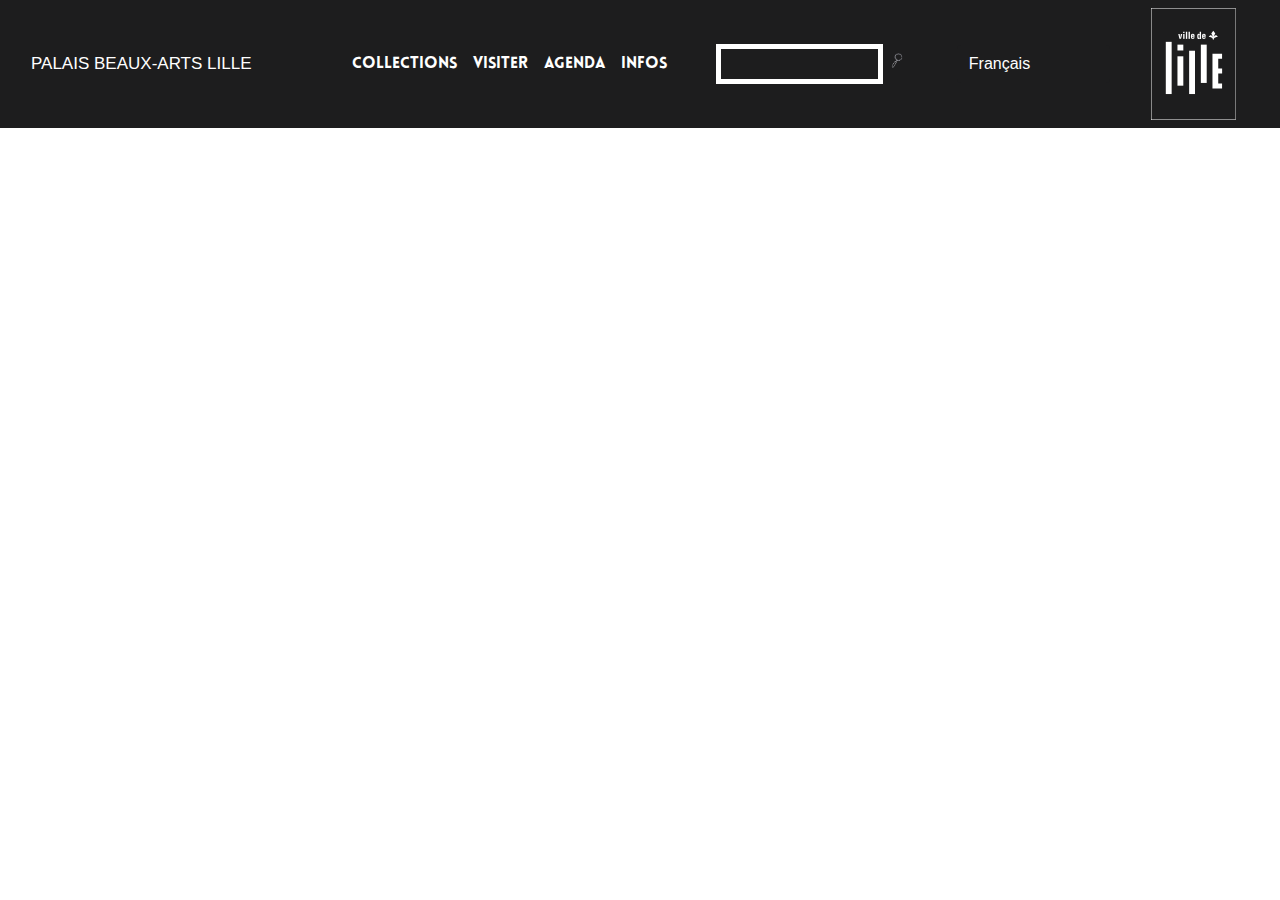
==== index.html @ 7d95baa2 "Visiter.html with img + text + header need footer" ====
<!DOCTYPE html>
<html lang="fr">
<head>
  <title>Palais des Beaux Arts de Lille</title>
  <meta charset="utf-8">
  <meta name="description" content="Palais des beaux arts de lille">
  <meta name="viewport" content="width=device-width, initial-scale=1">
  <link rel="stylesheet" href="bootstrap/css/bootstrap.min.css">
  <link rel="stylesheet" href="css/main.css">
  <link rel="shortcut icon" type="image/x-icon" href="favicon.ico"/>
  <link href="/bootstrap4-glyphicons/css/bootstrap-glyphicons.min.css" rel="stylesheet" type="text/css" />
  <link rel="stylesheet" href="https://use.fontawesome.com/releases/v5.1.0/css/all.css" integrity="sha384-lKuwvrZot6UHsBSfcMvOkWwlCMgc0TaWr+30HWe3a4ltaBwTZhyTEggF5tJv8tbt" crossorigin="anonymous">
</head>
<body>

  <nav class="bgnoir navbar navbar-expand-lg navbar-dark position-fixed w-100" style="z-index:100">
      <a class="navbar-brand h1little col-1 col-xs-1 col-sm-1 col-md-3 d-none d-lg-block mt-3" href="index.html"><p class="tch">PALAIS BEAUX-ARTS LILLE</p></a>
    <div class="leftmobile">
      <a class="navbar-brand h1little pl-0 d-lg-none d-inline" href="index.html">PBA LILLE</a>
    </div>
    <div class="allrightmobile">
        <i class="fas fa-search pointer d-lg-none tch"></i>
        <i class="far fa-question-circle pointer d-lg-none tch ml-2 mr-2"></i>
      <button class="navbar-toggler" type="button" data-toggle="collapse" data-target="#navbarText" aria-controls="navbarText" aria-expanded="false" aria-label="Toggle navigation">
        <span class="navbar-toggler-icon"></span>
      </button>
    </div>
    <div class="collapse navbar-collapse" id="navbarText">
      <ul class="navbar-nav mr-auto">
        <li class="nav-item">
          <a class="nav-link mt-3" href="#"><p class="tch font-weight-bold familyfont">COLLECTIONS</p></a>
        </li>
        <li class="nav-item">
          <a class="nav-link mt-3" href="visiter.html"><p class="tch font-weight-bold familyfont">VISITER</p></a>
        </li>
        <li class="nav-item">
          <a class="nav-link mt-3" href="agenda.html"><p class="tch font-weight-bold familyfont">AGENDA</p></a>
        </li>
        <li class="nav-item">
          <a class="nav-link mt-3" href="#"><p class="tch font-weight-bold familyfont">INFOS</p></a>
        </li>
      </ul>
      <form class="d-none d-lg-block mx-auto form-inline col-lg-3 col-xl-3">
        <input class="form-control col-lg-10 col-xl-10 pl-1 text-white" type="search" aria-label="Search"/>
        <input type="image" style="width:20px" src="img/search.png" alt="image d'une loupe recherche"/>
      </form>
      <select class="d-none d-lg-block form-control mx-auto col-9 col-xs-12 col-sm-12 col-md-1 col-lg-1 col-xl-2 pointer" id="exampleSelect1">
        <option>Français</option>
        <option>English</option>
        <option>Dush</option>
      </select>
      <img src="img/logo-lille.svg" alt="Logo de lille" class="d-none d-lg-block mx-auto col-2 col-xs-2 col-sm-2 col-md-2 col-lg-2 col-xl-2" style="max-width:115px"/>
    </div>
  </nav>

<script src="js/vendor/modernizr-3.6.0.min.js"></script>
<script src="https://code.jquery.com/jquery-3.3.1.min.js" integrity="sha256-FgpCb/KJQlLNfOu91ta32o/NMZxltwRo8QtmkMRdAu8=" crossorigin="anonymous"></script>
<script>window.jQuery || document.write('<script src="js/vendor/jquery-3.3.1.min.js"><\/script>')</script>
<script src="js/plugins.js"></script>
<script src="js/main.js"></script>
<script src="https://code.jquery.com/jquery-3.2.1.slim.min.js" integrity="sha384-KJ3o2DKtIkvYIK3UENzmM7KCkRr/rE9/Qpg6aAZGJwFDMVNA/GpGFF93hXpG5KkN" crossorigin="anonymous"></script>
<script src="https://cdnjs.cloudflare.com/ajax/libs/popper.js/1.12.9/umd/popper.min.js" integrity="sha384-ApNbgh9B+Y1QKtv3Rn7W3mgPxhU9K/ScQsAP7hUibX39j7fakFPskvXusvfa0b4Q" crossorigin="anonymous"></script>
<script src="https://maxcdn.bootstrapcdn.com/bootstrap/4.0.0/js/bootstrap.min.js" integrity="sha384-JZR6Spejh4U02d8jOt6vLEHfe/JQGiRRSQQxSfFWpi1MquVdAyjUar5+76PVCmYl" crossorigin="anonymous"></script>

<!-- Google Analytics: change UA-XXXXX-Y to be your site's ID. -->
<script>
  window.ga = function () { ga.q.push(arguments) }; ga.q = []; ga.l = +new Date;
  ga('create', 'UA-XXXXX-Y', 'auto'); ga('send', 'pageview')
</script>
<script src="https://www.google-analytics.com/analytics.js" async defer></script>

</body>

</html>
---- css/main.css ----
/*! HTML5 Boilerplate v6.1.0 | MIT License | https://html5boilerplate.com/ */

/*
 * What follows is the result of much research on cross-browser styling.
 * Credit left inline and big thanks to Nicolas Gallagher, Jonathan Neal,
 * Kroc Camen, and the H5BP dev community and team.
 */

/* ==========================================================================
   Base styles: opinionated defaults
   ========================================================================== */

html {
    color: #222;
    font-size: 1em;
    line-height: 1.4;
}

/*
 * Remove text-shadow in selection highlight:
 * https://twitter.com/miketaylr/status/12228805301
 *
 * Vendor-prefixed and regular ::selection selectors cannot be combined:
 * https://stackoverflow.com/a/16982510/7133471
 *
 * Customize the background color to match your design.
 */

::-moz-selection {
    background: #b3d4fc;
    text-shadow: none;
}

::selection {
    background: #b3d4fc;
    text-shadow: none;
}

/*
 * A better looking default horizontal rule
 */

hr {
    display: block;
    height: 1px;
    border: 0;
    border-top: 1px solid #ccc;
    margin: 1em 0;
    padding: 0;
}

/*
 * Remove the gap between audio, canvas, iframes,
 * images, videos and the bottom of their containers:
 * https://github.com/h5bp/html5-boilerplate/issues/440
 */

audio,
canvas,
iframe,
img,
svg,
video {
    vertical-align: middle;
}

/*
 * Remove default fieldset styles.
 */

fieldset {
    border: 0;
    margin: 0;
    padding: 0;
}

/*
 * Allow only vertical resizing of textareas.
 */

textarea {
    resize: vertical;
}

/* ==========================================================================
   Browser Upgrade Prompt
   ========================================================================== */

.browserupgrade {
    margin: 0.2em 0;
    background: #ccc;
    color: #000;
    padding: 0.2em 0;
}

/* ==========================================================================
   Author's custom styles
   ========================================================================== */

.pointer {
  cursor: pointer;
}

.h1little {
  font-size: 17px;
}

.bgnoir {
  background: #1d1d1e;
}

.bggris {
  background: #e9e9e9;
}

.bgwhite2 {
  background: white;
}

.tch {
  color: white;
}
.tch2:hover,
.tch:hover {
  transition: color 0.3s;
  color: #da4047;
}


.bgh:hover {
  background-color: #da4047;
}


input[type="search"] {
  background: inherit;
  border: 5px solid white;
  border-radius: 0px;
  height: 40px;
}

input[type="search"]:hover,
input[type="search"]:focus {
  background-color: inherit;
  border: 5px solid #da4047;
}

#exampleSelect1 {
  -webkit-appearance: none;
   -moz-appearance: none;
   appearance: none;
  background-color: #1d1d1e;
  border: none;
  color:white;
}

#exampleSelect1:hover {
  color: #da4047;
}

@font-face {
  font-family: "Lovelo";
  src: url(../fontfamily/Lovelo.otf);
}

.familyfont {
  font-family: "Lovelo";
}

@font-face {
  font-family: "pba";
  src: url(../fontfamily/pba.ttf);
}

.familypba {
  font-family: "pba" !important;
}

div[class="col-12 col-xs-12 col-sm-12 col-md-12 col-lg-3 col-xl-3 pt-5 pb-5 mx-auto pointer tch2"] {
  height: 400px;
}

p[class="tch2 bg-light text-center pt-4 pb-4"] {
  display: block;
  margin: auto;
  margin-top: 70%;
  width: 60%;
}
p[class="bg-light mx-auto col-8 pl-4 pt-4 pb-4"] {
  margin-top: 150px;
}

div[class="pt-5 pb-5 pointer tch2"] {
  width:20%;
  height: 516px;
}


/* ==========================================================================
   Helper classes
   ========================================================================== */

/*
 * Hide visually and from screen readers
 */

.hidden {
    display: none !important;
}

/*
 * Hide only visually, but have it available for screen readers:
 * https://snook.ca/archives/html_and_css/hiding-content-for-accessibility
 *
 * 1. For long content, line feeds are not interpreted as spaces and small width
 *    causes content to wrap 1 word per line:
 *    https://medium.com/@jessebeach/beware-smushed-off-screen-accessible-text-5952a4c2cbfe
 */

.visuallyhidden {
    border: 0;
    clip: rect(0 0 0 0);
    height: 1px;
    margin: -1px;
    overflow: hidden;
    padding: 0;
    position: absolute;
    width: 1px;
    white-space: nowrap; /* 1 */
}

/*
 * Extends the .visuallyhidden class to allow the element
 * to be focusable when navigated to via the keyboard:
 * https://www.drupal.org/node/897638
 */

.visuallyhidden.focusable:active,
.visuallyhidden.focusable:focus {
    clip: auto;
    height: auto;
    margin: 0;
    overflow: visible;
    position: static;
    width: auto;
    white-space: inherit;
}

/*
 * Hide visually and from screen readers, but maintain layout
 */

.invisible {
    visibility: hidden;
}

/*
 * Clearfix: contain floats
 *
 * For modern browsers
 * 1. The space content is one way to avoid an Opera bug when the
 *    `contenteditable` attribute is included anywhere else in the document.
 *    Otherwise it causes space to appear at the top and bottom of elements
 *    that receive the `clearfix` class.
 * 2. The use of `table` rather than `block` is only necessary if using
 *    `:before` to contain the top-margins of child elements.
 */

.clearfix:before,
.clearfix:after {
    content: " "; /* 1 */
    display: table; /* 2 */
}

.clearfix:after {
    clear: both;
}

/* ==========================================================================
   EXAMPLE Media Queries for Responsive Design.
   These examples override the primary ('mobile first') styles.
   Modify as content requires.
   ========================================================================== */

@media only screen and (min-width: 35em) {
    /* Style adjustments for viewports that meet the condition */
}

@media print,
       (-webkit-min-device-pixel-ratio: 1.25),
       (min-resolution: 1.25dppx),
       (min-resolution: 120dpi) {
    /* Style adjustments for high resolution devices */
}

/* ==========================================================================
   Print styles.
   Inlined to avoid the additional HTTP request:
   https://www.phpied.com/delay-loading-your-print-css/
   ========================================================================== */

@media print {
    *,
    *:before,
    *:after {
        background: transparent !important;
        color: #000 !important; /* Black prints faster */
        -webkit-box-shadow: none !important;
        box-shadow: none !important;
        text-shadow: none !important;
    }

    a,
    a:visited {
        text-decoration: underline;
    }

    a[href]:after {
        content: " (" attr(href) ")";
    }

    abbr[title]:after {
        content: " (" attr(title) ")";
    }

    /*
     * Don't show links that are fragment identifiers,
     * or use the `javascript:` pseudo protocol
     */

    a[href^="#"]:after,
    a[href^="javascript:"]:after {
        content: "";
    }

    pre {
        white-space: pre-wrap !important;
    }
    pre,
    blockquote {
        border: 1px solid #999;
        page-break-inside: avoid;
    }

    /*
     * Printing Tables:
     * http://css-discuss.incutio.com/wiki/Printing_Tables
     */

    thead {
        display: table-header-group;
    }

    tr,
    img {
        page-break-inside: avoid;
    }

    p,
    h2,
    h3 {
        orphans: 3;
        widows: 3;
    }

    h2,
    h3 {
        page-break-after: avoid;
    }
}
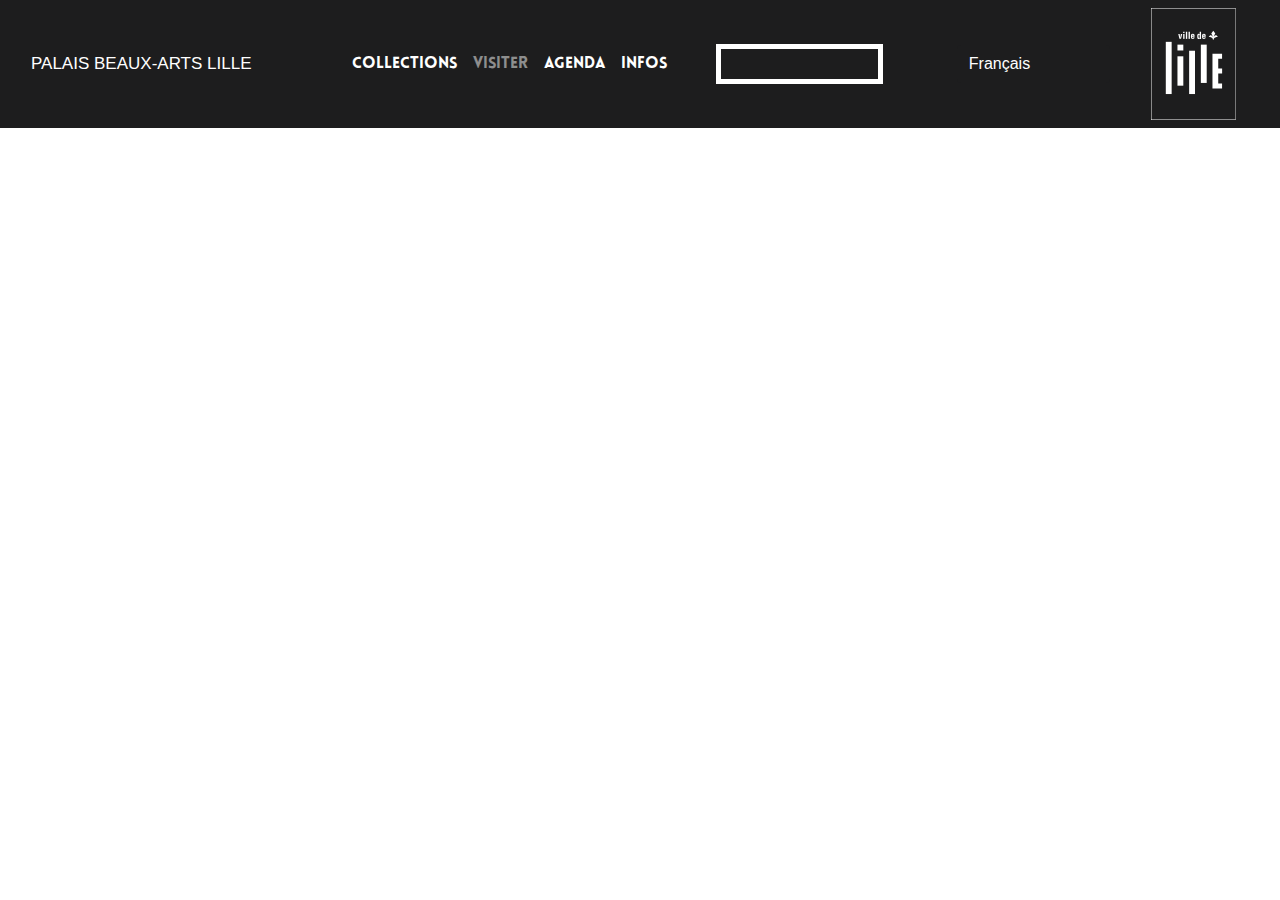
==== commit 8212249d: "Add Readme + Change text color nav on page" ====
--- a/index.html
+++ b/index.html
@@ -26,30 +26,43 @@
       </button>
     </div>
     <div class="collapse navbar-collapse" id="navbarText">
-      <ul class="navbar-nav mr-auto">
+      <ul class="navbar-nav mr-auto mt-3">
         <li class="nav-item">
-          <a class="nav-link mt-3" href="#"><p class="tch font-weight-bold familyfont">COLLECTIONS</p></a>
+          <a class="nav-link d-none d-lg-block" href="#"><p class="tch font-weight-bold familyfont">COLLECTIONS</p></a>
+          <a class="nav-link d-lg-none pb-4" href="#"><i class="fas fa-th tch familyfont"> Collections</i></a>
+          <div class="borderbottom d-lg-none"></div>
         </li>
         <li class="nav-item">
-          <a class="nav-link mt-3" href="visiter.html"><p class="tch font-weight-bold familyfont">VISITER</p></a>
+          <a class="nav-link d-none d-lg-block" href="visiter.html"><p class="font-weight-bold familyfont">VISITER</p></a>
+          <a class="nav-link d-lg-none pt-4 pb-4" href="visiter.html"><i class="fas fa-random tch familyfont"> Visiter</i></a>
+          <div class="borderbottom d-lg-none"></div>
         </li>
         <li class="nav-item">
-          <a class="nav-link mt-3" href="agenda.html"><p class="tch font-weight-bold familyfont">AGENDA</p></a>
+          <a class="nav-link d-none d-lg-block" href="agenda.html"><p class="tch font-weight-bold familyfont">AGENDA</p></a>
+          <a class="nav-link d-lg-none pt-4 pb-4" href="agenda.html"><i class="fas fa-calendar-alt tch familyfont"> Agenda</i></a>
+          <div class="borderbottom d-lg-none"></div>
         </li>
         <li class="nav-item">
-          <a class="nav-link mt-3" href="#"><p class="tch font-weight-bold familyfont">INFOS</p></a>
+          <a class="nav-link d-none d-lg-block" href="#"><p class="tch font-weight-bold familyfont">INFOS</p></a>
+          <a class="nav-link d-lg-none pt-4 pb-4" href="#"><i class="fas fa-info-circle tch familyfont"> Infos</i></a>
+          <div class="borderbottom d-lg-none"></div>
         </li>
+        <li class="nav-item">
+          <a class="nav-link d-lg-none pt-4 pb-4" href="#"><i class="fas fa-envelope tch familyfont"> Contactez nous</i></a>
+          <div class="borderbottom d-lg-none"></div>
+        </li>
+        <input type="button" value="PBA" class="mt-2 tch pointer tchborder d-lg-none"/>
       </ul>
       <form class="d-none d-lg-block mx-auto form-inline col-lg-3 col-xl-3">
         <input class="form-control col-lg-10 col-xl-10 pl-1 text-white" type="search" aria-label="Search"/>
-        <input type="image" style="width:20px" src="img/search.png" alt="image d'une loupe recherche"/>
+        <span class="searchfor fas fa-search tch"></span>
       </form>
       <select class="d-none d-lg-block form-control mx-auto col-9 col-xs-12 col-sm-12 col-md-1 col-lg-1 col-xl-2 pointer" id="exampleSelect1">
         <option>Français</option>
         <option>English</option>
         <option>Dush</option>
       </select>
-      <img src="img/logo-lille.svg" alt="Logo de lille" class="d-none d-lg-block mx-auto col-2 col-xs-2 col-sm-2 col-md-2 col-lg-2 col-xl-2" style="max-width:115px"/>
+      <img src="img/logo-lille.svg" alt="Logo de lille" class="d-none d-lg-block mx-auto col-2 col-xs-2 col-sm-2 col-md-2 col-lg-2 col-xl-2"/>
     </div>
   </nav>
 
--- a/css/main.css
+++ b/css/main.css
@@ -97,10 +97,37 @@
    Author's custom styles
    ========================================================================== */
 
+  /* ############################"" PART OF VISITE.HTML ############################"" */
+  /* ############################"" PART OF VISITE.HTML ############################"" */
+  /* ############################"" PART OF VISITE.HTML ############################"" */
+  /* ############################"" PART OF VISITE.HTML ############################"" */
+  /* ############################"" PART OF VISITE.HTML ############################"" */
+  /* ############################"" PART OF VISITE.HTML ############################"" */
+  /* ############################"" PART OF VISITE.HTML ############################"" */
+
 .pointer {
   cursor: pointer;
 }
 
+.borderbottom {
+  border-bottom: 1px solid white;
+  width: 80%;
+  margin-left: 10%;
+}
+
+input[value="PBA"],
+a[class="nav-link d-lg-none pb-4"],
+a[class="nav-link d-lg-none pt-4 pb-4"] {
+  margin-left: 10%;
+}
+
+input[value="PBA"] {
+  width: 80%;
+  max-width: 250px;
+  border: 5px solid white;
+  background-color: inherit;
+}
+
 .h1little {
   font-size: 17px;
 }
@@ -117,13 +144,29 @@
   background: white;
 }
 
+.tcrose {
+  color: #da4047;
+}
+
 .tch {
   color: white;
 }
+
 .tch2:hover,
 .tch:hover {
   transition: color 0.3s;
   color: #da4047;
+}
+
+.tchborder:hover {
+  transition: border 0.3s;
+  border-color: #da4047;
+}
+
+.searchfor {
+  margin-left: -30px;
+  z-index: 1000;
+  position: relative;
 }
 
 
@@ -194,6 +237,102 @@
   width:20%;
   height: 516px;
 }
+
+input[type="image"] {
+  width: 20px;
+}
+
+img[src="img/logo-lille.svg"] {
+  max-width:115px;
+}
+
+#individuel {
+  background:url(../img/1photo.jpg);
+  background-size: 100%;
+}
+
+#groupe {
+  background:url(../img/2photo.jpg);
+  background-size: 100%;
+}
+
+#famille {
+  background:url(../img/3photo.jpg);
+  background-size: 100%;
+}
+
+#etudiant {
+  background:url(../img/4photo.jpg);
+  background-size: 100%;
+}
+
+#enseignant {
+  background:url(../img/5photo.jpg);
+  background-size: 100%;
+}
+
+#bg {
+  background:url(../img/beauxgosse.jpg);
+  background-size: 100%;
+}
+
+#lgb {
+  background:url(../img/legrandbleu.jpg);
+  background-size: 100%;
+}
+
+#love {
+  background:url(../img/love.jpg);
+  background-size: 100%;
+}
+
+#table {
+  background:url(../img/table.jpg);
+  background-size: 100%;
+}
+
+#ange {
+  background:url(../img/angedemon.jpg);
+  background-size: 100%;
+} 
+
+#hbete {
+  background:url(../img/histoirebete.jpg);
+  background-size: 100%;
+}
+
+#blonde {
+  background:url(../img/blonde.jpg);
+  background-size: 100%;
+}
+
+#art {
+  background:url(../img/architecture.jpg);
+  background-size: 100%;
+}
+
+#oeuvres4 {
+  background:url(../img/oeuvres.jpg);
+  background-size: 100%;
+}
+
+#oeuvres8 {
+  background:url(../img/8oeuvres.jpg);
+  background-size: 100%;
+}
+
+#oeuvres12 {
+  background:url(../img/12oeuvres.jpg);
+  background-size: 100%;
+}
+
+  /* ############################"" END PART OF VISITE.HTML ############################"" */
+  /* ############################"" END PART OF VISITE.HTML ############################"" */
+  /* ############################"" END PART OF VISITE.HTML ############################"" */
+  /* ############################"" END PART OF VISITE.HTML ############################"" */
+  /* ############################"" END PART OF VISITE.HTML ############################"" */
+  /* ############################"" END PART OF VISITE.HTML ############################"" */
+  /* ############################"" END PART OF VISITE.HTML ############################"" */
 
 
 /* ==========================================================================
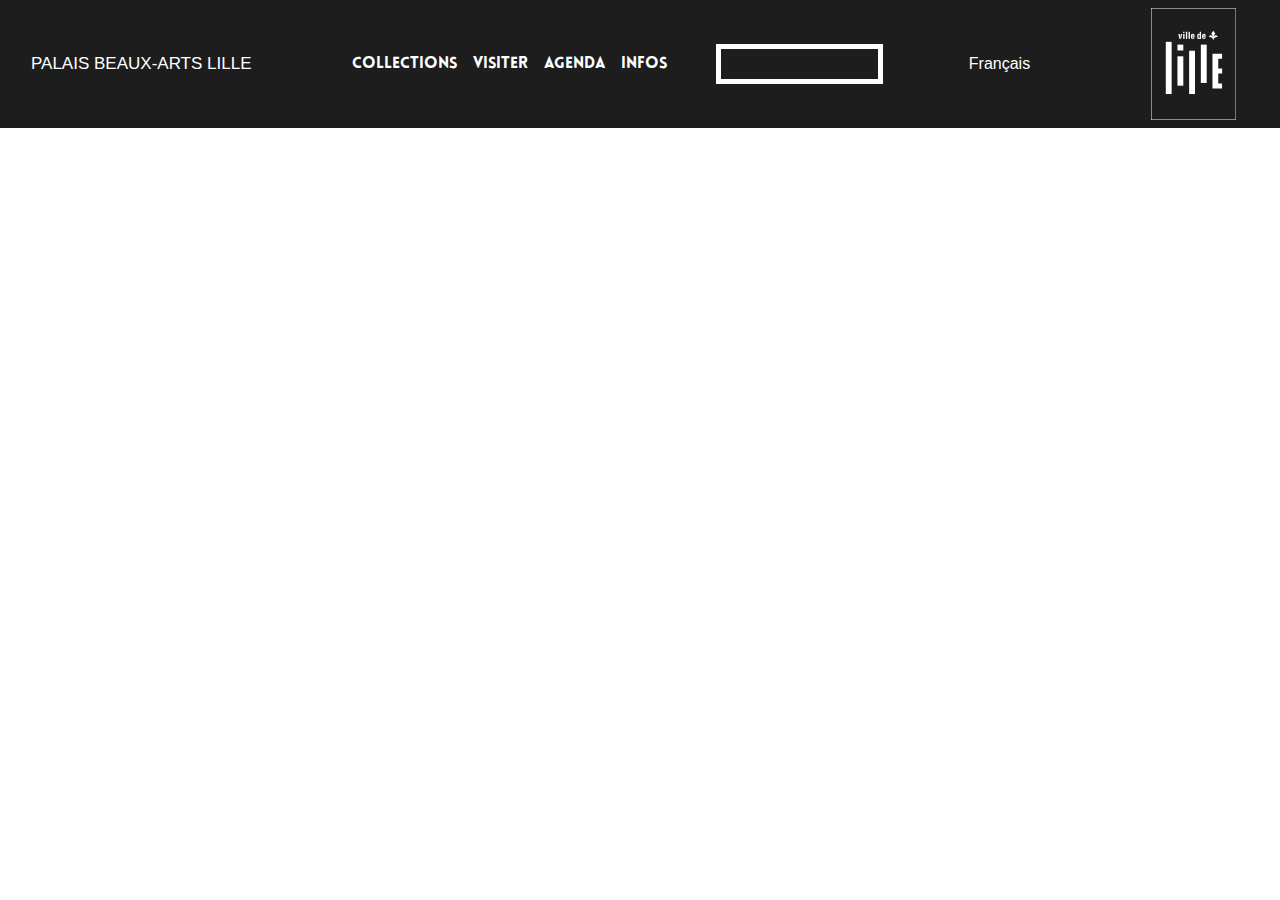
==== commit 9fd651b7: "Merge pull request #5 from jessyfouace/master" ====
--- a/index.html
+++ b/index.html
@@ -33,8 +33,8 @@
           <div class="borderbottom d-lg-none"></div>
         </li>
         <li class="nav-item">
-          <a class="nav-link d-none d-lg-block" href="visiter.html"><p class="font-weight-bold familyfont">VISITER</p></a>
-          <a class="nav-link d-lg-none pt-4 pb-4" href="visiter.html"><i class="fas fa-random tch familyfont"> Visiter</i></a>
+          <a class="nav-link d-none d-lg-block" href="visiter.html"><p class="font-weight-bold familyfont tch">VISITER</p></a>
+          <a class="nav-link d-lg-none pt-4 pb-4" href="visiter.html"><i class="fas fa-random tch familyfont tch"> Visiter</i></a>
           <div class="borderbottom d-lg-none"></div>
         </li>
         <li class="nav-item">
--- a/css/main.css
+++ b/css/main.css
@@ -249,26 +249,31 @@
 #individuel {
   background:url(../img/1photo.jpg);
   background-size: 100%;
+  background-repeat: no-repeat;
 }
 
 #groupe {
   background:url(../img/2photo.jpg);
   background-size: 100%;
+  background-repeat: no-repeat;
 }
 
 #famille {
   background:url(../img/3photo.jpg);
   background-size: 100%;
+  background-repeat: no-repeat;
 }
 
 #etudiant {
   background:url(../img/4photo.jpg);
   background-size: 100%;
+  background-repeat: no-repeat;
 }
 
 #enseignant {
   background:url(../img/5photo.jpg);
   background-size: 100%;
+  background-repeat: no-repeat;
 }
 
 #bg {
@@ -296,9 +301,14 @@
   background-size: 100%;
 } 
 
-#hbete {
+#histb {
   background:url(../img/histoirebete.jpg);
   background-size: 100%;
+}
+
+#histb {
+    background: url(../img/histoirebete.jpg);
+    background-size: 100%;
 }
 
 #blonde {
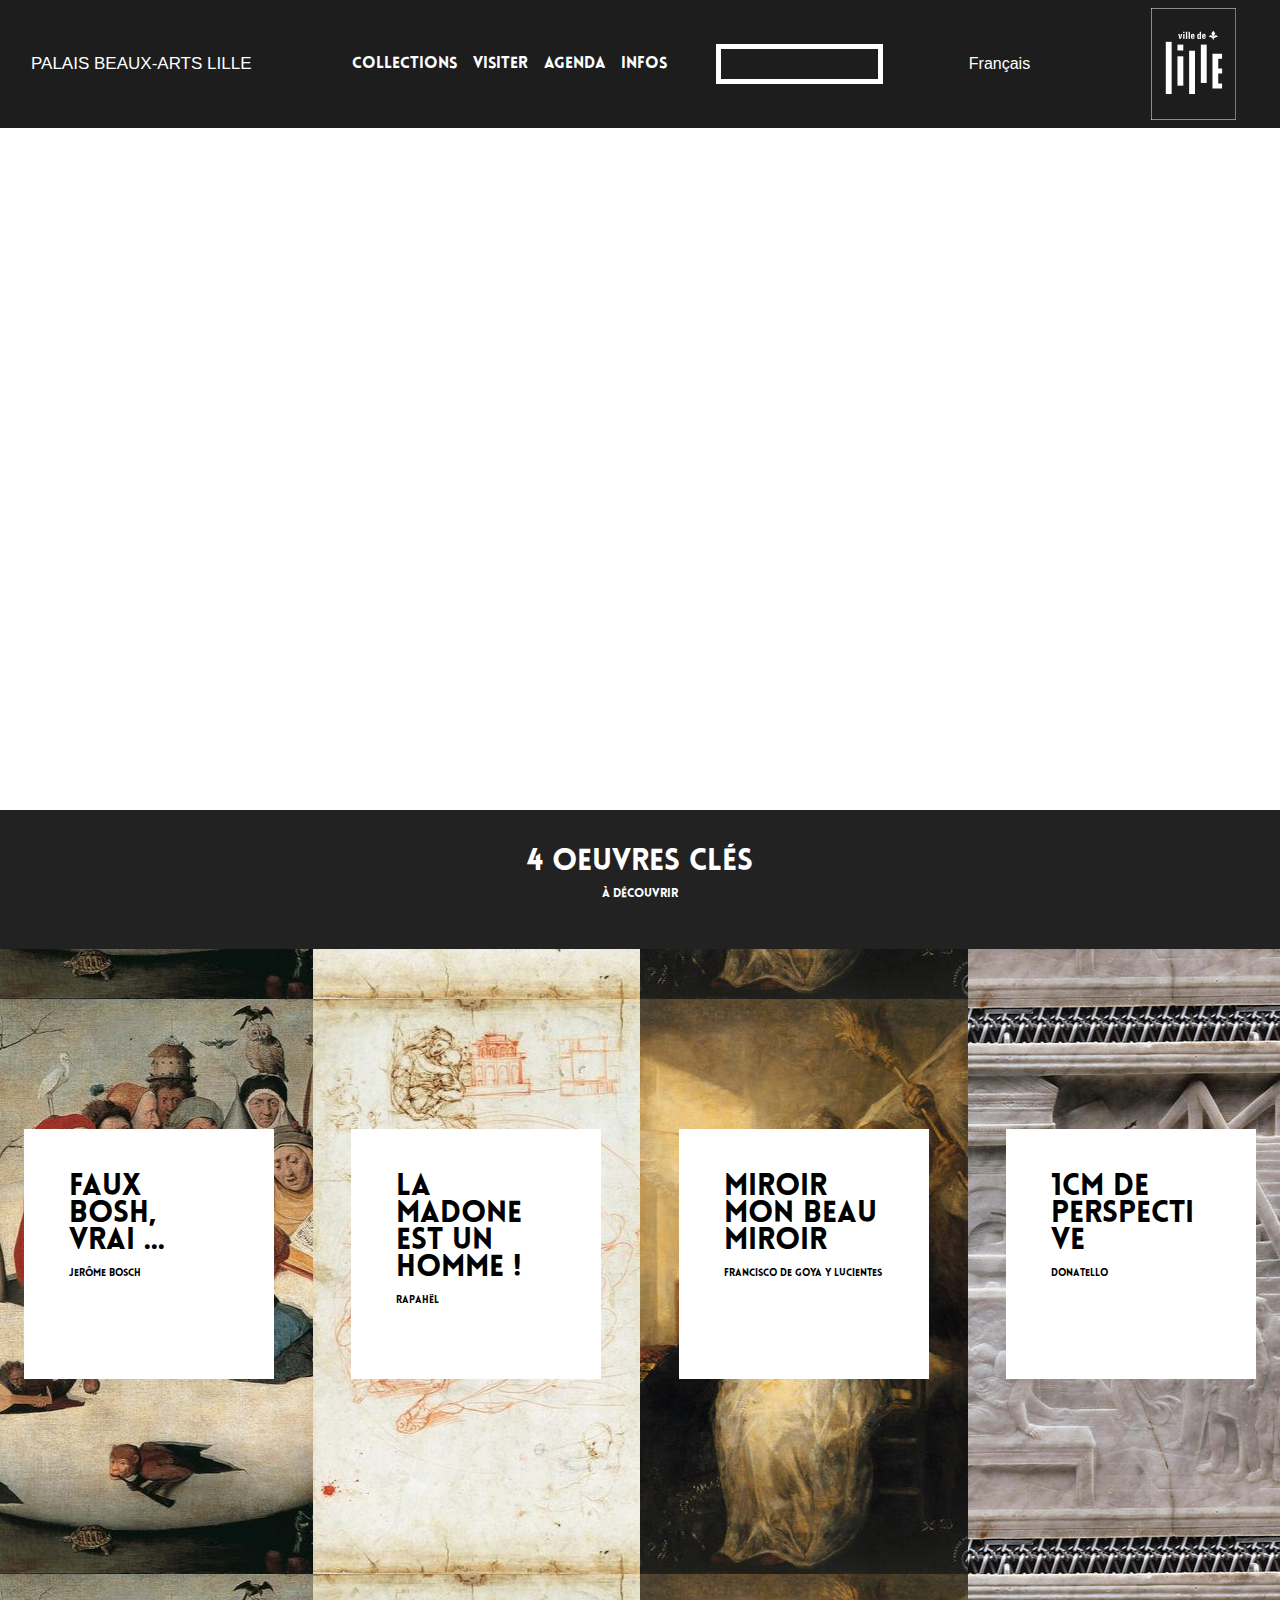
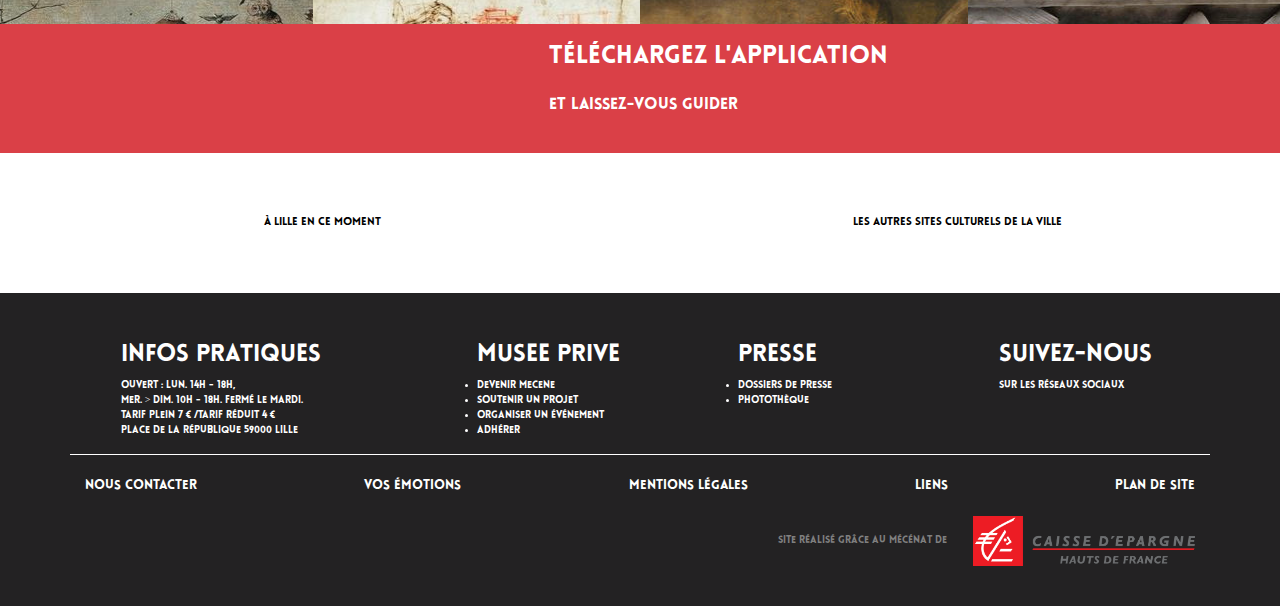
==== commit 89744c63: "adding content" ====
--- a/index.html
+++ b/index.html
@@ -10,6 +10,9 @@
   <link rel="shortcut icon" type="image/x-icon" href="favicon.ico"/>
   <link href="/bootstrap4-glyphicons/css/bootstrap-glyphicons.min.css" rel="stylesheet" type="text/css" />
   <link rel="stylesheet" href="https://use.fontawesome.com/releases/v5.1.0/css/all.css" integrity="sha384-lKuwvrZot6UHsBSfcMvOkWwlCMgc0TaWr+30HWe3a4ltaBwTZhyTEggF5tJv8tbt" crossorigin="anonymous">
+
+  <style type="text/css">body { overflow-x: hidden; }</style>
+
 </head>
 <body>
 
@@ -51,8 +54,8 @@
           <a class="nav-link d-lg-none pt-4 pb-4" href="#"><i class="fas fa-envelope tch familyfont"> Contactez nous</i></a>
           <div class="borderbottom d-lg-none"></div>
         </li>
-        <input type="button" value="PBA" class="mt-2 tch pointer tchborder d-lg-none"/>
       </ul>
+      <input type="button" value="PBA" class="mt-2 tch pointer tchborder d-lg-none"/>
       <form class="d-none d-lg-block mx-auto form-inline col-lg-3 col-xl-3">
         <input class="form-control col-lg-10 col-xl-10 pl-1 text-white" type="search" aria-label="Search"/>
         <span class="searchfor fas fa-search tch"></span>
@@ -66,6 +69,604 @@
     </div>
   </nav>
 
+
+
+
+<div class="presentation d-none d-xl-block">
+  
+      <iframe src="https://www.youtube.com/embed/jCdGH5ab1bc" id="player" frameborder="0" allow="autoplay; encrypted-media" allowfullscreen></iframe>
+
+      <div class="fixed-pres-top row ">
+
+                    <div class="offset-1 col-4">
+                        
+                          <div class="row bgwhite-pres">
+                                <!-- barre de présentation -->
+                          </div>  <!-- class="row" --> 
+                          <div class="row">
+
+                                <div class="square-17px bgwhite-pres ml-auto">
+                                  
+                                </div>
+                            
+                          </div>  <!-- classe="row"  -->
+
+                    </div> <!-- class="col-4" -->
+
+
+                    <div class="offset-2 col-4">
+                      
+                          
+                          <div class="row bgwhite-pres">
+                                <!-- barre de présentation -->
+                          </div>  <!-- class="row" --> 
+                          <div class="row">
+
+                                <div class="square-17px bgwhite-pres ml-auto">
+                                  
+                                </div>
+                            
+                          </div>  <!-- classe="row"  -->
+
+                    </div> <!-- class="offset-1 col-4" -->
+
+      </div> <!-- class="fixed-pres-top" -->
+
+      <div class="fixed-pres-title row ">
+        
+
+            <div class="col-4 mx-auto txt-center familyfont white-txt-color">
+              
+                  <i class="fas fa-ellipsis-v fa-2x"></i><br>
+                  <a href="" class="size-title-pres">COLLECTIONS</a><br>
+                  <p>DÉCOUVREZ LES OVEUVRES</p>
+
+            </div>
+
+            <div class="col-4 mx-auto txt-center familyfont white-txt-color">
+              
+                  <i class="far fa-eye fa-2x"></i><br>
+                  <a href="" class="size-title-pres">VISITER</a><br>
+                  <p>INFO / PARCOURS / APPLICATIONS</p>
+
+            </div> <!-- class="col-10 mx-auto" -->
+
+      </div> <!-- class="fixed-pres-title" -->
+
+
+      <div class="fixed-pres-bot row">
+
+                    <div class="offset-1 col-4">
+                        
+                          
+                          <div class="row">
+
+                                <div class="square-17px bgwhite-pres mr-auto">
+                                  
+                                </div>
+                            
+                          </div>  <!-- classe="row"  -->
+                          <div class="row bgwhite-pres">
+                                <!-- barre de présentation -->
+                          </div>  <!-- class="row" --> 
+
+                    </div> <!-- class="col-4" -->
+
+
+                    <div class="offset-2 col-4">
+                      
+                          
+                          
+                          <div class="row">
+
+                                <div class="square-17px bgwhite-pres mr-auto">
+                                  
+                                </div>
+                            
+                          </div>  <!-- classe="row"  -->
+                          <div class="row bgwhite-pres">
+                                <!-- barre de présentation -->
+                          </div>  <!-- class="row" --> 
+
+                    </div> <!-- class="offset-1 col-4" -->
+
+      </div> <!-- class="fixed-pres-top" -->
+
+
+</div><!-- presentation -->
+
+<!-- ========================SLIDER======================== -->
+
+
+
+<!-- ========================SLIDER======================== -->
+
+<div class="row bckgrnd-foot txt-center subtitle-pad">
+  
+      <p class="d-block w-100 familyfont">
+          <span class="subtitle-size">4 OEUVRES CLÉS</span><br>
+          à découvrir<br>
+          <i class="fas fa-arrow-down arrow-pos"></i>
+      </p>
+
+</div> <!-- class="row bckgrnd-foot" -->
+
+<div class="row">
+  
+      <div class="col-12 col-xl-3 oeuvre-1 pad-oeuvre cart-title familyfont">
+        
+          <a href="" class="cart-title">
+              <div class="cart mx-auto">
+              
+                  <p>
+                      FAUX BOSH, VRAI ...<br>
+                      <span class="artist">Jerôme Bosch</span>
+                  </p>
+
+            </div> <!-- class="encart" -->
+          </a>
+
+      </div> <!-- class="col-12 col-xl-3" -->
+
+      <div class="col-12 col-xl-3 oeuvre-2 pad-oeuvre cart-title familyfont">
+        
+        <a href="" class="cart-title">
+              <div class="cart mx-auto">
+              
+                  <p>
+                      LA MADONE EST UN HOMME !<br>
+                      <span class="artist">Rapahël</span>
+                  </p>
+
+            </div> <!-- class="encart" -->
+        </a>
+
+      </div> <!-- class="col-12 col-xl-3" -->
+
+      <div class="col-12 col-xl-3 oeuvre-3 pad-oeuvre cart-title familyfont">
+
+
+        <a href="" class="cart-title">
+          
+            <div class="cart mx-auto">
+              
+                  <p>
+                      MIROIR MON BEAU MIROIR<br>
+                      <span class="artist">Francisco de Goya y Lucientes</span>
+                  </p>
+
+            </div> <!-- class="encart" -->
+
+        </a>
+        
+            
+
+      </div> <!-- class="col-12 col-xl-3" -->
+
+      <div class="col-12 col-xl-3 oeuvre-4 pad-oeuvre cart-title familyfont">
+        
+
+        <a href="" class="cart-title">
+          
+            <div class="cart mx-auto">
+              
+                  <p>
+                      1CM DE PERSPECTIVE<br>
+                      <span class="artist">Donatello</span>
+                  </p>
+
+            </div> <!-- class="encart" -->
+
+        </a>
+            
+
+      </div> <!-- class="col-12 col-xl-3" -->
+
+
+
+
+
+</div> <!-- class="row" -->
+
+
+
+
+
+
+
+
+
+
+
+<div class="container-fluid bckgrnd-red prefooter-pad tch link-prefoot">
+    <a href="">
+        <div class="row">
+        
+              
+                
+                <div class="col-12 offset-md-3 col-md-2 txt-center txt-prefoot-color">
+                  
+                      <!-- mettre les icones et le textes ici -->
+                      <i class="fas fa-tablet-alt fa-6x"></i>
+                      <i class="fas fa-mobile-alt fa-2x"></i>
+
+                </div> <!-- class="col-12 col-md-6" -->
+                <div class="col-12 col-md-4 pba txt-prefoot-color">
+                  
+                      
+
+                      <!-- mettre les icones et le textes ici -->
+                      <p class="familyfont prefooter-txt-center">
+                          <span class="bordera">Téléchargez l'application</span><br>
+                          
+                          <span class="d-block prefooter-txt-center">Et laissez-vous guider</span>
+                      </p> 
+
+                  
+                  
+
+                </div> <!-- class="col-12 col-md-6" -->
+
+              
+
+        </div> <!-- class="row" -->
+    </a>
+</div> <!-- class="container" -->
+
+<div class="container-fluid prefooter-pad"  id="uniquement-sur-index">
+  
+        <div class="row">
+        
+              <div class="col-12 col-lg-6 txt-center familyfont">
+                
+                    <!-- mettre les icones et le textes ici -->
+                    <a href=""><i class="far fa-building fa-2x"></i> À LILLE EN CE MOMENT</a>
+
+              </div> <!-- class="col-12 col-md-6" -->
+
+              <div class="row d-lg-none prefooter-pad"></div> <!-- class="row d-lg-none" -->
+
+              <div class="col-12 col-lg-6 txt-center familyfont">
+                
+                    <div>
+                      
+                    <a href=""><i class="fas fa-globe fa-2x"></i> LES AUTRES SITES CULTURELS DE LA VILLE</a>
+
+
+                    </div>
+
+              </div> <!-- class="col-12 col-md-6" -->
+
+        </div> <!-- class="row" -->
+
+</div> <!-- class="container" -->
+
+
+<div class="container-fluid d-xl-none bckgrnd-foot pad-top-footend">
+  <!-- METTRE LE BACKGROUND ICI -->
+
+      <div class="container familyfont">
+        
+            <div class="row">
+
+                  <div class="col-8 col-sm-6 col-md-5 col-lg-4 mx-auto p-1">
+
+                        <div class="row">
+              
+              
+                  <div class="col-12">
+                    
+                        <div class="row">
+                          
+                              <div class="offset-1 col-2 col-sm-1 px-0"">
+                                
+                                    <i class="fas fa-info-circle fa-2x tch"></i>
+
+                              </div> <!-- class="col-xs-6 col-lg-12" -->
+                              <div class="col-9">
+                                
+                                    <h3>Info pratiques</h3>
+
+                              </div> <!-- class="col-xs-6 col-lg-12" -->
+                              
+
+                        </div> <!-- class="row" -->
+                        <div class="row">
+                              <p class="offset-1">
+                                
+                                  OUVERT : Lun. 14h - 18h,<br>
+
+                                  Mer. > Dim. 10h - 18h. Fermé le mardi.<br>
+
+                                  TARIF PLEIN 7 € /TARIF RÉDUIT 4 €<br><br>
+
+                                  <i class="fas fa-map-marker-alt tch"></i> Place de la République 59000 Lille
+
+                              </p>
+
+                        </div> <!-- class="col-xs-12" (<p>) -->
+
+                  </div><!--  class="col-xs-12 col-lg-3" -->
+
+
+
+                  <div class="col-12">
+                    
+                        <div class="row">
+                          
+                              <div class="offset-1 col-2 col-sm-1" style="padding: 0 !important;">
+                                
+                                    <i class="fas fa-home fa-2x tch"></i>
+
+                              </div> <!-- class="col-xs-6 col-lg-12" -->
+
+                              <div class="col-9">
+                                
+                                    <h3><a href="" class="tch">Musée</a></h3>
+
+                              </div> <!-- class="col-xs-6 col-lg-12" -->
+
+                        </div> <!-- class="row" -->
+
+                        <div class="row">
+                          
+                              <div class="d-none d-xl-block col-12">
+                                    <ul>
+                                      <li><a href="">DEVENIR MÉCÈNE</a></li>
+                                      <li><a href="">SOUTENIR UN PROJET</a></li>
+                                      <li><a href="">ORGANISER UN ÉVÈNEMENT</a></li>
+                                      <li><a href="">ADHÉRER</a></li>
+                                    </ul>
+                            </div>
+
+                        </div> <!-- class="row" -->
+
+                  </div><!--  class="col-xs-12 col-lg-3" --> 
+
+
+
+                  <div class="col-12">
+                    
+                        <div class="row">
+                          
+                              <div class="offset-1 col-2 col-sm-1" style="padding: 0 !important;">
+                                
+                                    <i class="fas fa-id-card fa-2x tch"></i>
+
+                              </div> <!-- class="col-xs-6 col-lg-12" -->
+                              <div class="col-9">
+                                
+                                    <h3><a href="" class="tch">PRESSE</a></h3>
+
+                              </div> <!-- class="col-xs-6 col-lg-12" -->
+
+                        </div> <!-- class="row" -->
+                        <div class="row">
+                          
+                              <div class="d-none d-xl-block col-12">
+                                    <ul>
+                                      <li><a href="" class="tch">DOSSIER DE PRESSE</a></li>
+                                      <li><a href="" class="tch">DISCOTHÈQUE</a></li>
+                                    </ul>
+                            </div>
+
+                        </div> <!-- class="row" -->
+
+                  </div><!--  class="col-xs-12 col-lg-3" -->
+
+
+
+                  <div class="col-12">
+                    
+                        <div class="row">
+                          
+                              <div class="offset-1 col-2 col-sm-1" style="padding: 0 !important;">
+                                
+                                   <i class="far fa-envelope fa-2x tch"></i>
+
+                              </div> <!-- class="col-xs-6 col-lg-12" -->
+                              <div class="col-9">
+                                
+                                    <h3><a href="" class="tch">NOUS CONTACTER</a></h3>
+
+                              </div> <!-- class="col-xs-6 col-lg-12" -->
+
+                        </div> <!-- class="row" -->
+                        
+                        
+
+                  </div><!--  class="col-xs-12 col-lg-3" --> 
+
+                  <div class="col-12">
+                    
+                        <div class="row">
+                          
+                              <div class="offset-1 col-2 col-sm-1" style="padding: 0 !important;">
+                                
+                                   <i class="fas fa-heart fa-2x tch"></i>
+
+                              </div> <!-- class="col-xs-6 col-lg-12" -->
+                              <div class="col-9">
+                                
+                                    <h3><a href="" class="tch">VOS ÉMOTIONS</a></h3>
+
+                              </div> <!-- class="col-xs-6 col-lg-12" -->
+
+                        </div> <!-- class="row" -->
+                       
+                  </div><!--  class="col-12" -->
+
+
+                  <div class="col-12">
+                    
+                        <div class="row">
+                          
+                              <div class="offset-1 col-11"">
+                                
+                                   <ul style="list-style: none;">
+                                      <li><a href="" class="tch">MENTIONS LÉGALES</a></li>
+                                      <li><a href="" class="tch">LIENS</a></li>
+                                      <li><a href="" class="tch">PLAN DE SITE</a></li>
+                                   </ul>
+
+                              </div> <!-- class="col-xs-6 col-lg-12" -->
+
+                        </div> <!-- class="row" -->
+                       
+                  </div><!--  class="col-12" -->
+
+
+
+
+            </div> <!-- class="row" -->
+                    
+                  </div> <!-- class="col-12" -->
+              
+            </div> <!-- class="row" -->
+
+            <div class="row">
+                          
+                                    <ul class="ml-0 mr-0 pl-0 pr-0 mx-auto">
+                                      <i class="fab fa-twitter-square tch fa-2x pr-1"></i>
+                                      <i class="fab fa-facebook tch fa-2x pr-1"></i>
+                                      <i class="fab fa-instagram tch fa-2x pr-1"></i>
+                                      <i class="fab fa-youtube tch fa-2x pr-1"></i>
+                                      <i class="fab fa-snapchat-square tch fa-2x"></i>
+                                    </ul>
+
+            </div> <!-- class="row" -->
+
+      </div> <!-- class="row" -->
+
+</div> <!-- class="container-fluid" -->
+
+
+
+<div class="container-fluid d-none d-xl-block col-12 p-0 m-0 familyfont bckgrnd-foot">
+        <div class="container">
+              <div class="row bckgrnd-foot">
+    <div class="mt-5 firstfooter col-3 text-left mx-auto">
+      <i class="fas fa-info-circle fa-3x tch"></i>
+      <h4 class="tch">INFOS PRATIQUES</h4>
+      <ul class="ml-0 mr-0 pl-0 pr-0 textagenda1">
+        <li class="text-white">OUVERT : Lun. 14h - 18h,</li>
+        <li class="text-white">Mer. > Dim. 10h - 18h. Fermé le mardi.</li>
+        <li class="text-white">TARIF PLEIN 7 € /TARIF RÉDUIT 4 €</li>
+        <li class="text-white">Place de la République 59000 Lille</li>
+      </ul>
+    </div>
+    <div class="mt-5 secondfooter col-2 text-left mx-auto">
+      <i class="fas fa-home fa-3x tch"></i>
+      <a href=""><h4 class="tch">MUSEE PRIVE</h4></a>
+      <ul class="ml-0 mr-0 pl-0 pr-0 textagenda1">
+        <li class="tch pointer">DEVENIR MECENE</li>
+        <li class="tch pointer">Soutenir un projet</li>
+        <li class="tch pointer">Organiser un événement</li>
+        <li class="tch pointer">Adhérer</li>
+      </ul>
+    </div>
+    <div class="mt-5 troisfooter col-2 text-left mx-auto">
+      <i class="fas fa-id-card fa-3x tch"></i>
+      <a href=""><h4 class="tch">PRESSE</h4></a>
+      <ul class="ml-0 mr-0 pl-0 pr-0 textagenda1">
+        <li class="tch pointer">Dossiers de Presse</li>
+        <li class="tch pointer">Photothèque</li>
+      </ul>
+    </div>
+    <div class="mt-5 forthfooter col-2 text-left mx-auto">
+      <i class="fab fa-hubspot fa-3x tch"></i>
+      <a href=""><h4 class="tch">SUIVEZ-NOUS</h4></a>
+      <ul class="ml-0 mr-0 pl-0 pr-0">
+        <li class="text-white textagenda1">Sur les réseaux sociaux</li>
+        <a href=""><i class="fab fa-twitter-square tch fa-2x pr-1"></i></a>
+        <a href=""><i class="fab fa-facebook tch fa-2x pr-1"></i></a>
+        <a href=""><i class="fab fa-instagram tch fa-2x pr-1"></i></a>
+        <a href=""><i class="fab fa-youtube tch fa-2x pr-1"></i></a>
+        <a href=""><i class="fab fa-snapchat-square tch fa-2x"></i></a>
+      </ul>
+    </div>
+        </div> <!-- class="container" -->
+  </div>
+
+  <div class="container-fluid d-none d-lg-block bckgrnd-foot">
+    
+        <div class="container">
+          
+              <div class="row">
+                    <!-- barre de sérparation -->
+                    <div class="col-12 size-1px"></div> <!-- class="col-12" -->
+
+              </div> <!-- class="row" -->
+
+
+              <div class="row">
+                
+                     <div class="col-12 grid-ft">
+                
+                    <div class="flex-container">
+
+                          <div>
+                            
+                                <a href="" class="tch"><i class="far fa-envelope fa-2x"></i> Nous contacter</a>
+
+                          </div>
+                          <div>
+                            
+                                <a href="" class="tch"><i class="far fa-heart fa-2x"></i> Vos émotions</a>
+
+                          </div>
+                          <div>
+                            
+                                <a href="" class="tch">Mentions Légales</a>
+
+                          </div>
+                          <div>
+                            
+                                <a href="" class="tch">Liens</a>  
+
+                          </div>
+                          <div>
+                            
+                                <a href="" class="tch">Plan de site</a>
+
+                          </div>
+
+                    </div>
+
+                </div> <!-- class="col-12 grid-ft" -->
+
+
+              </div> <!-- class="row" -->
+
+
+      </div> <!-- class="container" -->
+</div><!-- container-fluid -->
+</div>
+<div class="d-none d-xl-block container-fluid bckgrnd-foot">
+      <div class="container pad-bot-footend">
+            <div class="grid-container">
+                  
+                
+                    <div class="foot-end-right textagenda1 familyfont tch5">Site réalisé grâce au mécénat de</div> <!-- class="offset-10 col-1" -->
+
+                    <div class="foot-end-right-2">
+                      
+                          <img src="img/mecene.png" alt="caisse d'épargne" style="width: 100%;">
+
+                    </div> <!-- class="col-1" -->
+
+              
+            </div> <!-- class="row" -->
+      </div> <!-- class="container" -->
+</div> <!-- class="container-fluid" -->
+
+
+
+
+
+
+
+
 <script src="js/vendor/modernizr-3.6.0.min.js"></script>
 <script src="https://code.jquery.com/jquery-3.3.1.min.js" integrity="sha256-FgpCb/KJQlLNfOu91ta32o/NMZxltwRo8QtmkMRdAu8=" crossorigin="anonymous"></script>
 <script>window.jQuery || document.write('<script src="js/vendor/jquery-3.3.1.min.js"><\/script>')</script>
--- a/css/main.css
+++ b/css/main.css
@@ -152,6 +152,10 @@
   color: white;
 }
 
+.tch5 {
+  color: grey;
+}
+
 .tch2:hover,
 .tch:hover {
   transition: color 0.3s;
@@ -343,6 +347,593 @@
   /* ############################"" END PART OF VISITE.HTML ############################"" */
   /* ############################"" END PART OF VISITE.HTML ############################"" */
   /* ############################"" END PART OF VISITE.HTML ############################"" */
+
+#sel2,
+#sel1 {
+  border: 4px solid black;
+  border-radius: 0;
+  width: 250px;
+  -webkit-appearance: none;
+   -moz-appearance: none;
+   appearance: none;
+}
+
+div[class="position-absolute"] {
+  margin-top: 70px;
+  margin-left: 70%;
+}
+
+.agenda1 {
+  background:url(../img/agenda1.jpg);
+  background-size: 100%;
+  height: 415px;
+  width: 100%;
+  background-repeat: no-repeat;
+}
+
+.agenda2 {
+  background:url(../img/agenda2.jpg);
+  background-size: 100%;
+  height: 415px;
+  background-repeat: no-repeat;
+}
+
+.agenda3 {
+  background:url(../img/agenda3.jpg);
+  background-size: 100%;
+  height: 415px;
+  background-repeat: no-repeat;
+}
+
+.agenda4 {
+  background:url(../img/agenda4.jpg);
+  background-size: 100%;
+  height: 415px;
+  background-repeat: no-repeat;
+}
+
+.textagenda1 {
+  font-size: 10px;
+}
+
+.textagenda1 h4 {
+  font-size: 12px;
+}
+
+.textagenda1 h3 {
+  font-size: 15px;
+}
+
+.vis{
+  color: green;
+}
+
+.jp{
+  color: blue;
+}
+
+div[class="textagenda1 col-8 mx-auto pl-0 pr-0"],
+div[class="textagenda1 col-8 mx-auto pl-0 pr-0 agendat2"]{
+  border-top: 1px solid green;
+  font-size: 20px;
+}
+
+div[class="textagenda1 col-8 mx-auto pl-0 pr-0 agendat3"],
+div[class="textagenda1 col-8 mx-auto pl-0 pr-0 agendat4"]{
+  border-top: 1px solid blue;
+  font-size: 20px;
+}
+
+div[class="textagenda1 col-8 mx-auto pl-0 pr-0"] h3,
+div[class="textagenda1 col-8 mx-auto pl-0 pr-0 agendat2"] h3,
+div[class="textagenda1 col-8 mx-auto pl-0 pr-0 agendat3"] h3,
+div[class="textagenda1 col-8 mx-auto pl-0 pr-0 agendat4"] h3{
+  font-size: 25px;
+}
+
+div[class="textagenda1 col-8 mx-auto pl-0 pr-0"] h4,
+div[class="textagenda1 col-8 mx-auto pl-0 pr-0 agendat2"] h4,
+div[class="textagenda1 col-8 mx-auto pl-0 pr-0 agendat3"] h4,
+div[class="textagenda1 col-8 mx-auto pl-0 pr-0 agendat4"] h4 {
+  font-size: 23px;
+}
+
+div[class="row col-12 mr-0 ml-0 pl-0 pr-0 max-auto"] {
+  margin-top: 2%;
+}
+
+i[class="fas fa-square-full"]{
+  float: right;
+  color: green;
+  margin-top: -1px;
+}
+
+i[class="fas fa-square-full fa-1x"]{
+  color: green;
+  width: 100%;
+  float: right;
+  text-align: right;
+}
+
+i[class="fas fa-square-full blue"]{
+  float: right;
+  color: blue;
+  margin-top: -1px;
+}
+
+i[class="fas fa-square-full fa-1x blue"]{
+  color: blue;
+  width: 100%;
+  float: right;
+  text-align: right;
+}
+
+li[class="page-item position-absolute"]{
+  margin-left: 60%;
+}
+
+.page-link {
+  border: none;
+}
+
+.pagination a {
+  color: black;
+  font-family: "familyfont";
+}
+
+.pagination a:hover {
+  color: #da4047;
+  transition: color 0.3s;
+}
+
+.next {
+  border: 4px solid black;
+  font-weight: bold;
+}
+
+.next:hover {
+    border: 4px solid black;
+    background: white;
+}
+
+a[class="page-link font-weight-bold"] {
+  color: #da4047;
+}
+
+.firstfooter li,
+.forthfooter li {
+  list-style: none;
+}
+
+.lignefooter {
+  border-bottom: 1px solid white;
+}
+
+
+
+
+
+
+
+
+/*==============================================================================================================================================*/
+/*==============================================================================================================================================*/
+/*==============================================================================================================================================*/
+/*==============================================================================================================================================*/
+/*index*/
+
+
+
+
+
+
+#player
+{
+  height: 90vh;
+  width: 99.2vw;
+  margin: 0;
+  z-index: -1;
+}
+
+.style-title
+{
+  display: grid;
+  height: 100%;
+  grid-template-columns: auto auto auto auto auto auto;
+  grid-template-rows: auto auto;
+}
+
+.fixed-pres-top
+{
+  position: absolute;
+  top: 30vh;
+  width: 100%;
+
+}
+
+.pad-fixed-pres
+{
+  padding: 40px;
+}
+
+.bgwhite-pres
+{
+  background-color: #fff;
+  height: 17px;
+}
+
+.square-17px
+{
+  width: 17px;
+}
+
+.fixed-pres-title
+{
+  position: absolute;
+  top: 40vh;
+  width: 100%;
+
+}
+
+.fck-w100
+{
+  background-color: blue;
+  
+  
+}
+
+.fixed-pres-bot
+{
+  position: absolute;
+  top: 60vh;
+  width: 100%;
+
+}
+
+.size-title-pres
+{
+  font-size: 50px;
+  text-decoration: none;
+  color: #fff;
+}
+
+.size-title-pres:hover
+{
+  text-decoration: none;
+  color: #fff;
+}
+
+.white-txt-color
+{
+  color: white;
+}
+
+.subtitle-size
+{
+  font-size: 30px;
+}
+
+.subtitle-pad 
+{ 
+  padding: 30px; 
+}
+
+.arrow-pos
+{
+  position: relative;
+  bottom: -30px;
+}
+
+.oeuvre-1
+{
+  background-image: url('../img/oeuvre-1.jpg');
+  background-position: center;
+  height: 75vh;
+}
+
+.oeuvre-2
+{
+  background-image: url('../img/oeuvre-2.jpg');
+  background-position: center;
+  height: 75vh;
+}
+
+.oeuvre-3
+{
+  background-image: url('../img/oeuvre-3.jpg');
+  background-position: center;
+  height: 75vh;
+}
+
+.oeuvre-4
+{
+  background-image: url('../img/oeuvre-4.jpg');
+  background-position: center;
+  height: 75vh;
+}
+
+.cart
+{
+  background-color: #fff;
+  width: 250px;
+  height: 250px;
+  padding: 45px;
+  line-height: 27px;
+  word-wrap: break-word;
+}
+
+.cart-title
+{
+  color: black;
+  font-size: 30px;
+  transition: color 0.5s;
+  width: 100% !important;
+}
+ .cart-title:hover
+ {
+  color: #da4047;
+ }
+
+ .cart-title a
+ {
+  text-decoration: none;
+ }
+ .artist
+ {
+  font-size: 10px;
+ }
+
+.pad-oeuvre
+{
+  padding-top:180px;
+  min-height: 500px;
+}
+
+.txt-prefoot-color
+{
+  color: white;
+  text-decoration: none;
+  transition-property: color;
+  transition-duration: 0.5s;
+}
+
+.bckgrnd-red:hover .txt-prefoot-color
+{
+  text-decoration: none;
+  color: #da4047;
+}
+
+.bckgrnd-red:hover a
+{
+  text-decoration: none;
+}
+
+.prefooter-txt-center
+{
+  text-align: center;
+}
+
+
+
+
+/*==============================================================================================================================================*/
+
+/*footer*/
+
+
+
+
+
+
+.bckgrnd-foot 
+{ 
+  background-color: #232223; 
+  color: #fff; 
+}
+          
+.bckgrnd-red 
+{ 
+  background-color: #da4047;
+  color: #fff; 
+  transition: background-color, color, 0.5s; 
+}
+          
+.bckgrnd-red:hover 
+{ 
+  background-color: white; 
+  color: #da4047; 
+}
+          
+.txt-center 
+{ 
+  text-align: center;
+}
+          
+.prefooter-pad 
+{ 
+  padding: 20px; 
+}
+
+
+.bckgrnd-foot a, .bckgrnd-foot h3
+{
+  font-size: 13px;
+  text-decoration: none;
+}
+
+.bckgrnd-foot p
+{
+  font-size: 12px;
+}
+
+.bordera
+{
+  display: block; 
+  border: 5px solid white; 
+  line-height: 60px; 
+  color: white;
+  text-decoration: none;
+  margin-top: 20px;
+  transition-property: color, border;
+  transition-duration: 0.5s; 
+  font-size: 25px;
+}
+
+.bordera:hover
+{
+  text-decoration: none;
+}
+
+.bckgrnd-red:hover .bordera
+{
+  color: #da4047;
+  border: 5px solid #da4047;
+}
+
+#uniquement-sur-index a
+{ 
+  display: block; 
+  border: 5px solid black; 
+  line-height: 90px; 
+  align-items: center;
+  color: black;
+  text-decoration: none;
+  transition-property: color, border;
+  transition-duration: 0.5s;
+  font-size: 11px; 
+} /*uniquement en dessous de lg*/
+
+#uniquement-sur-index a:hover
+{
+   color: #da4047;
+  border: 5px solid #da4047;
+}
+
+.size-1px
+{
+  height: 1px;
+  background-color: #fff;
+}
+
+.flex-container 
+{
+  display: inline-flex;
+  justify-content: space-between;
+  line-height: 60px;
+  width: 100%;
+  font-family: Lovelo;
+}
+
+.grid-container 
+{
+  display: grid;
+  height: 100%;
+  grid-template-columns: 20% 20% 20% 20% 20%;
+  grid-template-rows: 1;
+  width: 100%;
+}
+
+
+.foot-end-right
+{
+  grid-column: 4;
+  grid-row: 1;
+  line-height: 49.8px;
+  text-align: center;
+}
+
+.foot-end-right-2
+{
+  grid-column: 5;
+  grid-row: 1;
+  text-align: right;
+}
+
+.pad-bot-footend
+{
+  padding-bottom: 40px;
+}
+
+.pad-top-footend
+{
+  padding-top: 30px;
+}
+
+
+
+@media screen and (min-width: 768px)
+{
+  .bordera
+  {
+    border: none;
+    line-height: normal;
+    margin-top: 0;
+  }
+
+  .bckgrnd-red:hover .bordera 
+ {
+    border: none;
+ }
+
+}
+
+
+@media screen and (min-width: 992px)
+{
+  .bordera
+  {
+    border: none;
+    line-height: normal;
+    margin-top: 0;
+  }
+
+  .bckgrnd-red:hover .bordera 
+ {
+    border: none;
+ }
+
+  #uniquement-sur-index a 
+  { 
+    border: 5px solid white;
+  }
+
+  #uniquement-sur-index a:hover
+  {
+    border: 5px solid white;
+  }
+
+}
+
+
+@media screen and (min-width: 1280px)
+{
+  .bordera
+  {
+    border: none;
+    line-height: normal;
+    margin-top: 0;
+  }
+
+  .bckgrnd-red:hover .bordera 
+ {
+    border: none;
+ }
+
+  #uniquement-sur-index a 
+  { 
+    border: 5px solid white;
+  }
+
+  #uniquement-sur-index a:hover
+  {
+    border: 5px solid white;
+  }
+
+  .prefooter-txt-center
+  {
+    text-align: left;
+  }
+}
 
 
 /* ==========================================================================
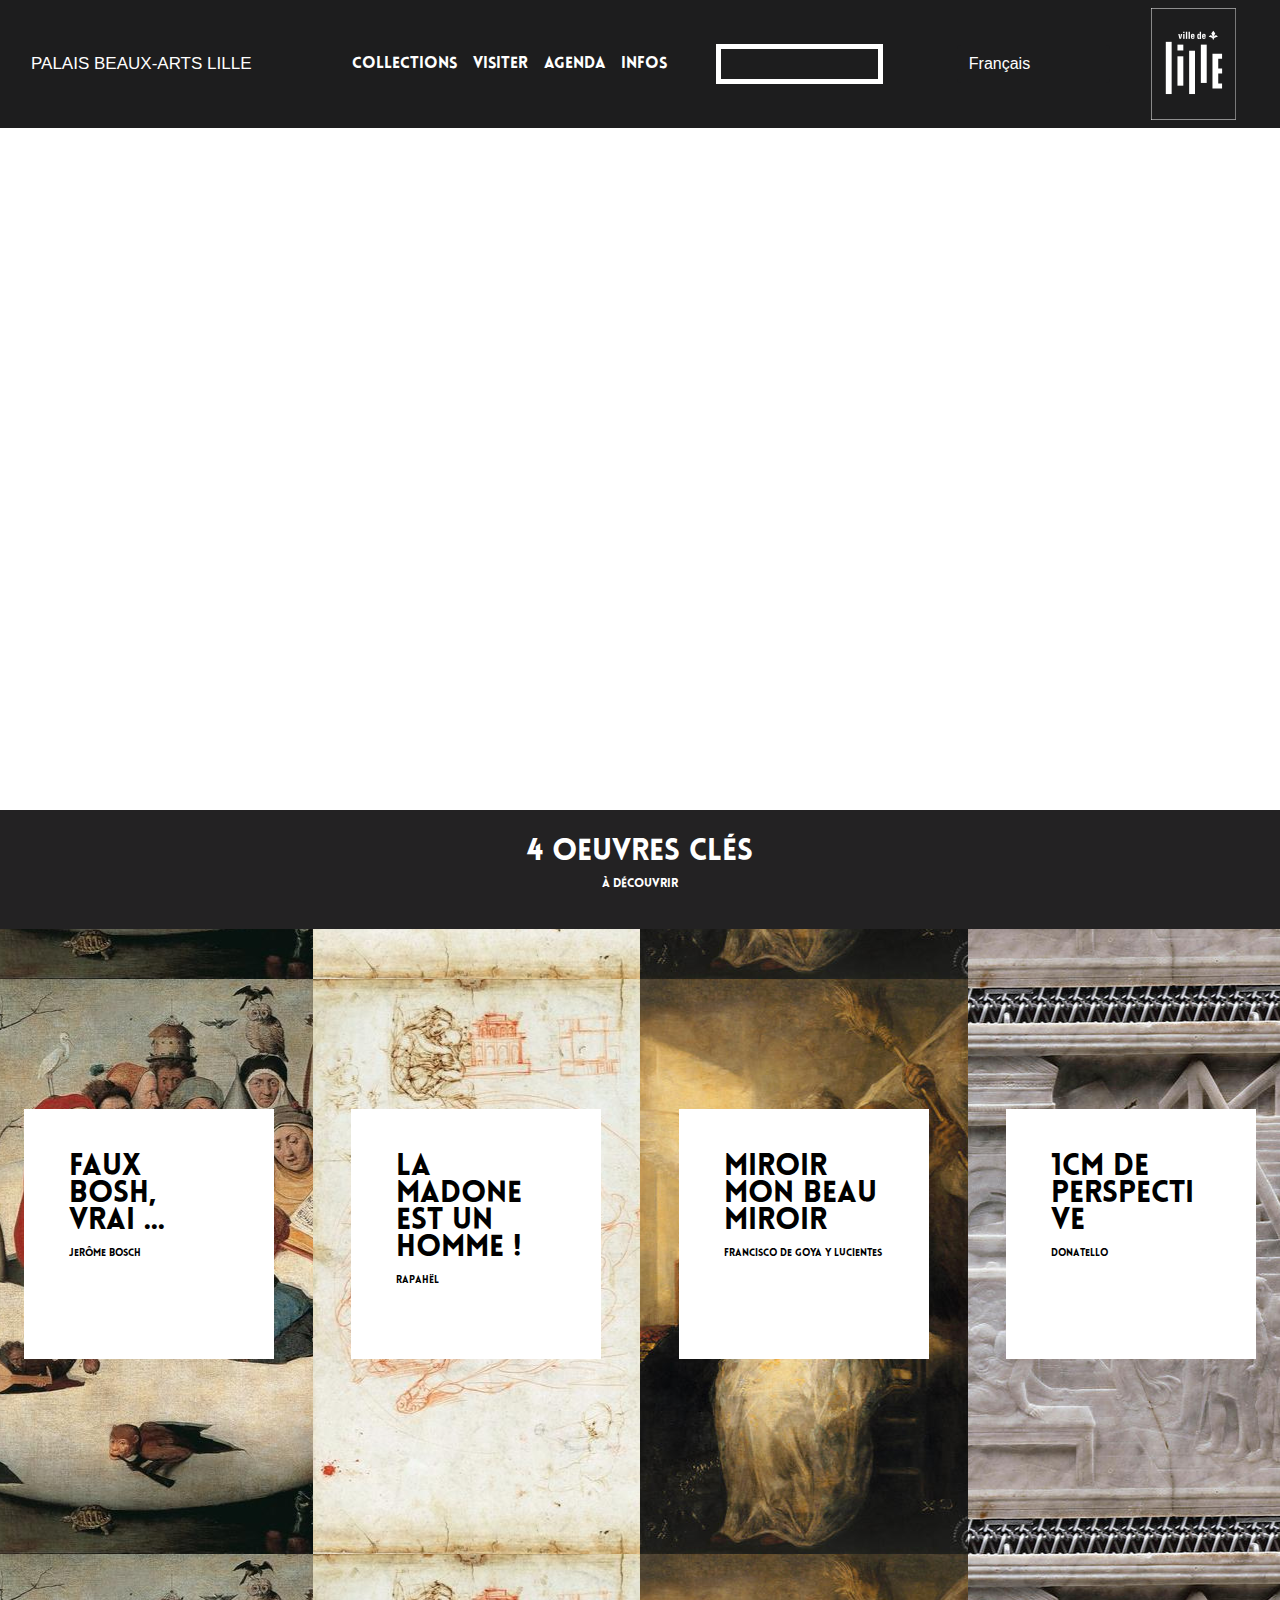
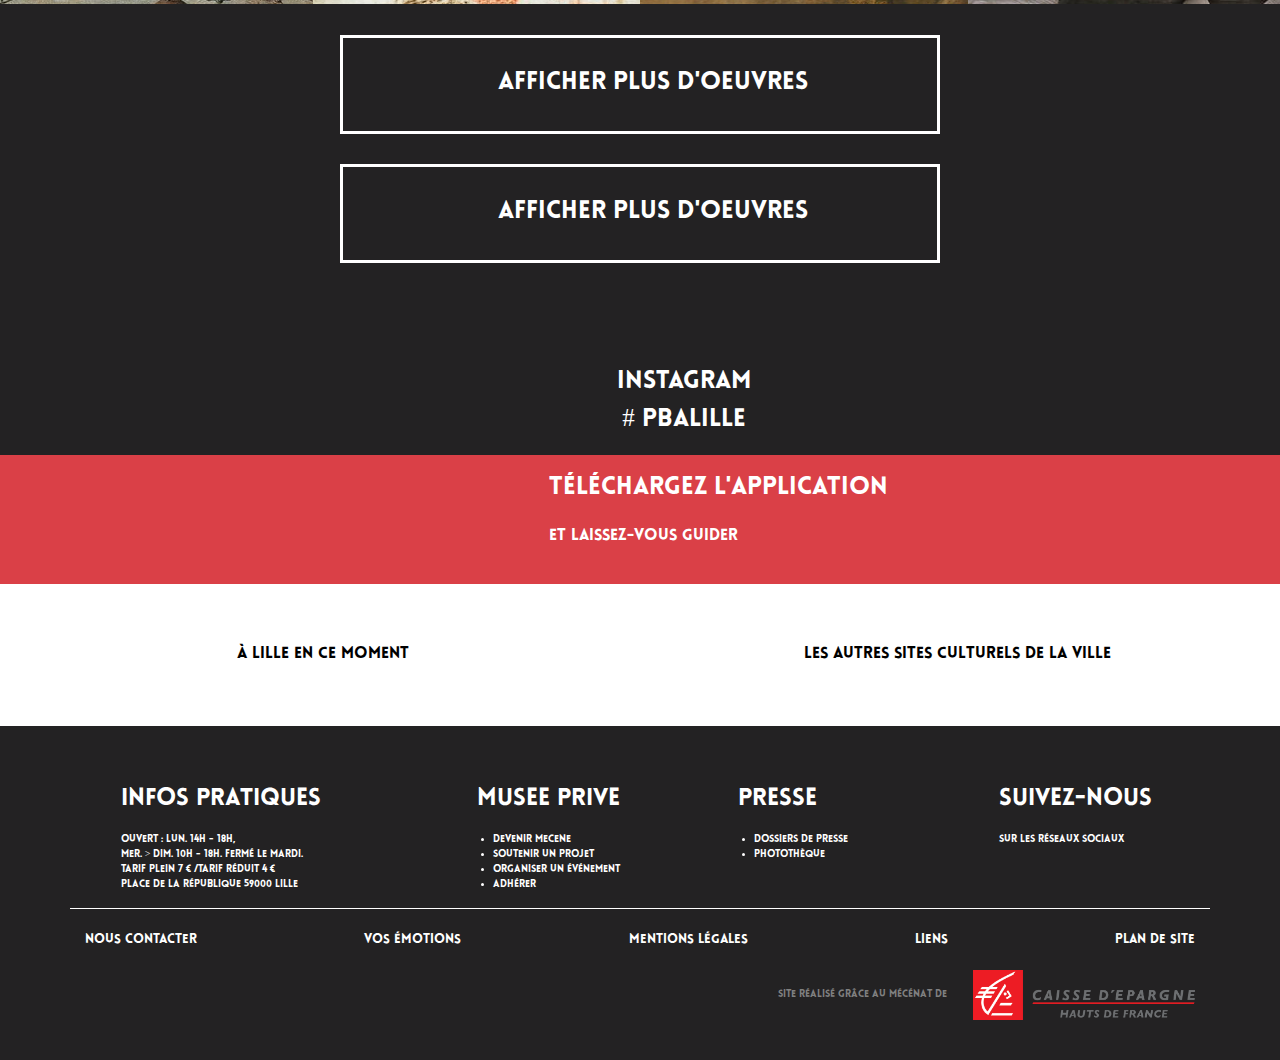
==== commit 4a8d8d43: "adding content index.html" ====
--- a/index.html
+++ b/index.html
@@ -102,7 +102,7 @@
                           </div>  <!-- class="row" --> 
                           <div class="row">
 
-                                <div class="square-17px bgwhite-pres ml-auto">
+                                <div class="square-17px bgwhite-pres mr-auto">
                                   
                                 </div>
                             
@@ -141,7 +141,7 @@
                           
                           <div class="row">
 
-                                <div class="square-17px bgwhite-pres mr-auto">
+                                <div class="square-17px bgwhite-pres ml-auto">
                                   
                                 </div>
                             
@@ -268,8 +268,36 @@
 
 </div> <!-- class="row" -->
 
-
-
+<div class="container-fluid bckgrnd-foot familyfont pad-de-fdp"><!-- début section insta-overview -->
+
+  <a href="" class="insta-overview mx-auto txt-center">
+    
+      <i class=".d-inline-block far fa-images fa-3x icon-ov-insta"> </i><span class=".d-inline-block ftsz-20"> AFFICHER PLUS D'OEUVRES</span>
+
+  </a>
+
+  <a href="" class="insta-overview mx-auto txt-center mb_insta">
+    
+      <i class="far fa-eye fa-3x icon-ov-insta"> </i><span class=".d-inline-block ftsz-20 p-0"> AFFICHER PLUS D'OEUVRES</span>
+
+  </a>
+
+  <div class="txt-center"><!-- pic instagram -->
+        <ul class="insta-pic">
+    
+        <li><i class="fab fa-instagram fa-4x"></i></li>
+        <li>
+              <ul class="pl-5">
+                    <li>INSTAGRAM</li>
+                    <li># PBALILLE</li>
+              </ul>
+        </li>
+
+  </ul>
+  </div>
+
+
+</div><!-- fin section insta-overview -->
 
 
 
@@ -320,7 +348,7 @@
               <div class="col-12 col-lg-6 txt-center familyfont">
                 
                     <!-- mettre les icones et le textes ici -->
-                    <a href=""><i class="far fa-building fa-2x"></i> À LILLE EN CE MOMENT</a>
+                    <a href=""><i class="far fa-building fa-2x"></i> <span class="ftsz-16">À LILLE EN CE MOMENT</span></a>
 
               </div> <!-- class="col-12 col-md-6" -->
 
@@ -330,7 +358,7 @@
                 
                     <div>
                       
-                    <a href=""><i class="fas fa-globe fa-2x"></i> LES AUTRES SITES CULTURELS DE LA VILLE</a>
+                    <a href=""><i class="fas fa-globe fa-2x"></i> <span class="ftsz-16">LES AUTRES SITES CULTURELS DE LA VILLE</span></a>
 
 
                     </div>
@@ -358,14 +386,14 @@
                     
                         <div class="row">
                           
-                              <div class="offset-1 col-2 col-sm-1 px-0"">
-                                
-                                    <i class="fas fa-info-circle fa-2x tch"></i>
+                              <div class="offset-1 col-2 col-sm-1 px-0">
+                                
+                                    <i class="fas fa-info-circle fa-2x white-txt-color"></i>
 
                               </div> <!-- class="col-xs-6 col-lg-12" -->
                               <div class="col-9">
                                 
-                                    <h3>Info pratiques</h3>
+                                    <h3 class="white-txt-color">Info pratiques</h3>
 
                               </div> <!-- class="col-xs-6 col-lg-12" -->
                               
@@ -380,7 +408,7 @@
 
                                   TARIF PLEIN 7 € /TARIF RÉDUIT 4 €<br><br>
 
-                                  <i class="fas fa-map-marker-alt tch"></i> Place de la République 59000 Lille
+                                  <i class="fas fa-map-marker-alt white-txt-color"></i> Place de la République 59000 Lille
 
                               </p>
 
@@ -394,9 +422,9 @@
                     
                         <div class="row">
                           
-                              <div class="offset-1 col-2 col-sm-1" style="padding: 0 !important;">
-                                
-                                    <i class="fas fa-home fa-2x tch"></i>
+                              <div class="offset-1 col-2 col-sm-1 p-0">
+                                
+                                    <i class="fas fa-home fa-2x white-txt-color"></i>
 
                               </div> <!-- class="col-xs-6 col-lg-12" -->
 
@@ -429,9 +457,9 @@
                     
                         <div class="row">
                           
-                              <div class="offset-1 col-2 col-sm-1" style="padding: 0 !important;">
-                                
-                                    <i class="fas fa-id-card fa-2x tch"></i>
+                              <div class="offset-1 col-2 col-sm-1 p-0">
+                                
+                                    <i class="fas fa-id-card fa-2x white-txt-color"></i>
 
                               </div> <!-- class="col-xs-6 col-lg-12" -->
                               <div class="col-9">
@@ -460,9 +488,9 @@
                     
                         <div class="row">
                           
-                              <div class="offset-1 col-2 col-sm-1" style="padding: 0 !important;">
-                                
-                                   <i class="far fa-envelope fa-2x tch"></i>
+                              <div class="offset-1 col-2 col-sm-1 p-0">
+                                
+                                   <i class="far fa-envelope fa-2x white-txt-color"></i>
 
                               </div> <!-- class="col-xs-6 col-lg-12" -->
                               <div class="col-9">
@@ -481,9 +509,9 @@
                     
                         <div class="row">
                           
-                              <div class="offset-1 col-2 col-sm-1" style="padding: 0 !important;">
-                                
-                                   <i class="fas fa-heart fa-2x tch"></i>
+                              <div class="offset-1 col-2 col-sm-1 p-0">
+                                
+                                   <i class="fas fa-heart fa-2x white-txt-color"></i>
 
                               </div> <!-- class="col-xs-6 col-lg-12" -->
                               <div class="col-9">
@@ -501,7 +529,7 @@
                     
                         <div class="row">
                           
-                              <div class="offset-1 col-11"">
+                              <div class="offset-1 col-11">
                                 
                                    <ul style="list-style: none;">
                                       <li><a href="" class="tch">MENTIONS LÉGALES</a></li>
@@ -546,8 +574,8 @@
         <div class="container">
               <div class="row bckgrnd-foot">
     <div class="mt-5 firstfooter col-3 text-left mx-auto">
-      <i class="fas fa-info-circle fa-3x tch"></i>
-      <h4 class="tch">INFOS PRATIQUES</h4>
+      <i class="fas fa-info-circle fa-3x white-txt-color"></i>
+      <h4 class="white-txt-color big-lh">INFOS PRATIQUES</h4>
       <ul class="ml-0 mr-0 pl-0 pr-0 textagenda1">
         <li class="text-white">OUVERT : Lun. 14h - 18h,</li>
         <li class="text-white">Mer. > Dim. 10h - 18h. Fermé le mardi.</li>
@@ -556,9 +584,9 @@
       </ul>
     </div>
     <div class="mt-5 secondfooter col-2 text-left mx-auto">
-      <i class="fas fa-home fa-3x tch"></i>
-      <a href=""><h4 class="tch">MUSEE PRIVE</h4></a>
-      <ul class="ml-0 mr-0 pl-0 pr-0 textagenda1">
+      <i class="fas fa-home fa-3x white-txt-color"></i>
+      <a href=""><h4 class="tch big-lh">MUSEE PRIVE</h4></a>
+      <ul class="ml-0 mr-0 pl-3 pr-0 textagenda1">
         <li class="tch pointer">DEVENIR MECENE</li>
         <li class="tch pointer">Soutenir un projet</li>
         <li class="tch pointer">Organiser un événement</li>
@@ -566,16 +594,16 @@
       </ul>
     </div>
     <div class="mt-5 troisfooter col-2 text-left mx-auto">
-      <i class="fas fa-id-card fa-3x tch"></i>
-      <a href=""><h4 class="tch">PRESSE</h4></a>
-      <ul class="ml-0 mr-0 pl-0 pr-0 textagenda1">
+      <i class="fas fa-id-card fa-3x white-txt-color"></i>
+      <a href=""><h4 class="tch big-lh">PRESSE</h4></a>
+      <ul class="ml-0 mr-0 pl-3 pr-0 textagenda1">
         <li class="tch pointer">Dossiers de Presse</li>
         <li class="tch pointer">Photothèque</li>
       </ul>
     </div>
     <div class="mt-5 forthfooter col-2 text-left mx-auto">
-      <i class="fab fa-hubspot fa-3x tch"></i>
-      <a href=""><h4 class="tch">SUIVEZ-NOUS</h4></a>
+      <i class="fab fa-hubspot fa-3x white-txt-color"></i>
+      <a href=""><h4 class="tch big-lh">SUIVEZ-NOUS</h4></a>
       <ul class="ml-0 mr-0 pl-0 pr-0">
         <li class="text-white textagenda1">Sur les réseaux sociaux</li>
         <a href=""><i class="fab fa-twitter-square tch fa-2x pr-1"></i></a>
--- a/css/main.css
+++ b/css/main.css
@@ -585,7 +585,7 @@
 .fixed-pres-bot
 {
   position: absolute;
-  top: 60vh;
+  top: 68vh;
   width: 100%;
 
 }
@@ -615,7 +615,7 @@
 
 .subtitle-pad 
 { 
-  padding: 30px; 
+  padding: 20px; 
 }
 
 .arrow-pos
@@ -714,6 +714,70 @@
 }
 
 
+.insta-overview
+{
+  display: block; 
+  border: 3px solid white; 
+  /*line-height: 60px; */
+  color: white;
+  text-decoration: none;
+  transition-property: color, border;
+  transition-duration: 0.5s; 
+  font-size: 25px;
+  padding: 10px 20px;
+  max-width: 600px;
+  margin: 30px;
+  vertical-align: middle;
+}
+
+.insta-overview:hover
+{
+  text-decoration: none;
+  color: #da4047;
+  border: 3px solid #da4047;
+}
+
+.pad-de-fdp
+{
+  padding: 1px 10px;
+}
+
+.insta-pic
+{
+  display: inline-flex;
+  list-style: none;
+}
+
+.insta-pic ul
+{
+  list-style: none;
+  font-size: 25px;
+}
+
+.mb_insta
+{
+  margin-bottom: 100px;
+}
+
+.ftsz-20
+{
+  font-size: 25px;
+  /*display: inline-block;*/
+  line-height: 70.75px;
+  
+}
+
+.ftsz-16
+{
+  font-size: 16px;
+}
+.icon-ov-insta
+{
+  /*display: inline-block;*/
+  line-height: 70.75px;
+  vertical-align: middle;
+  margin-right: 25px;
+}
 
 
 /*==============================================================================================================================================*/
@@ -933,6 +997,11 @@
   {
     text-align: left;
   }
+
+  .big-lh
+  {
+    line-height: 50px;
+  }
 }
 
 
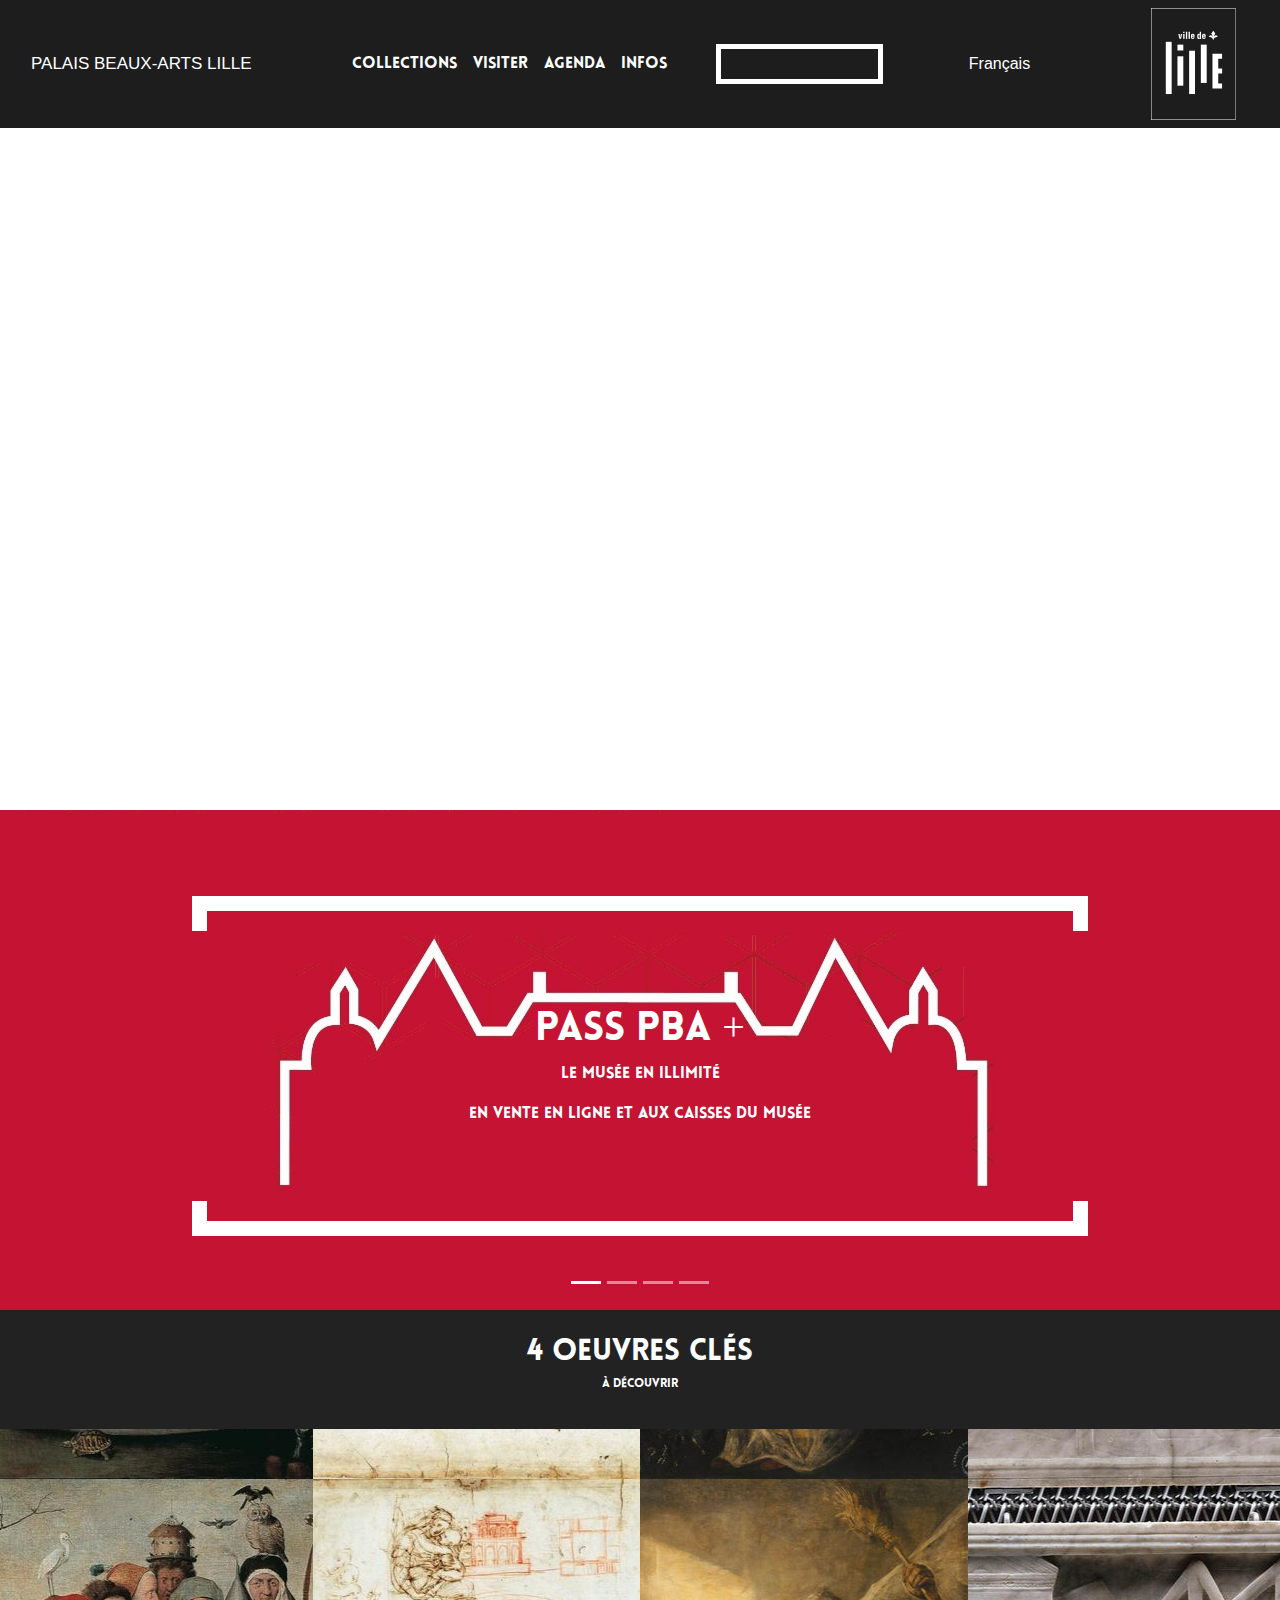
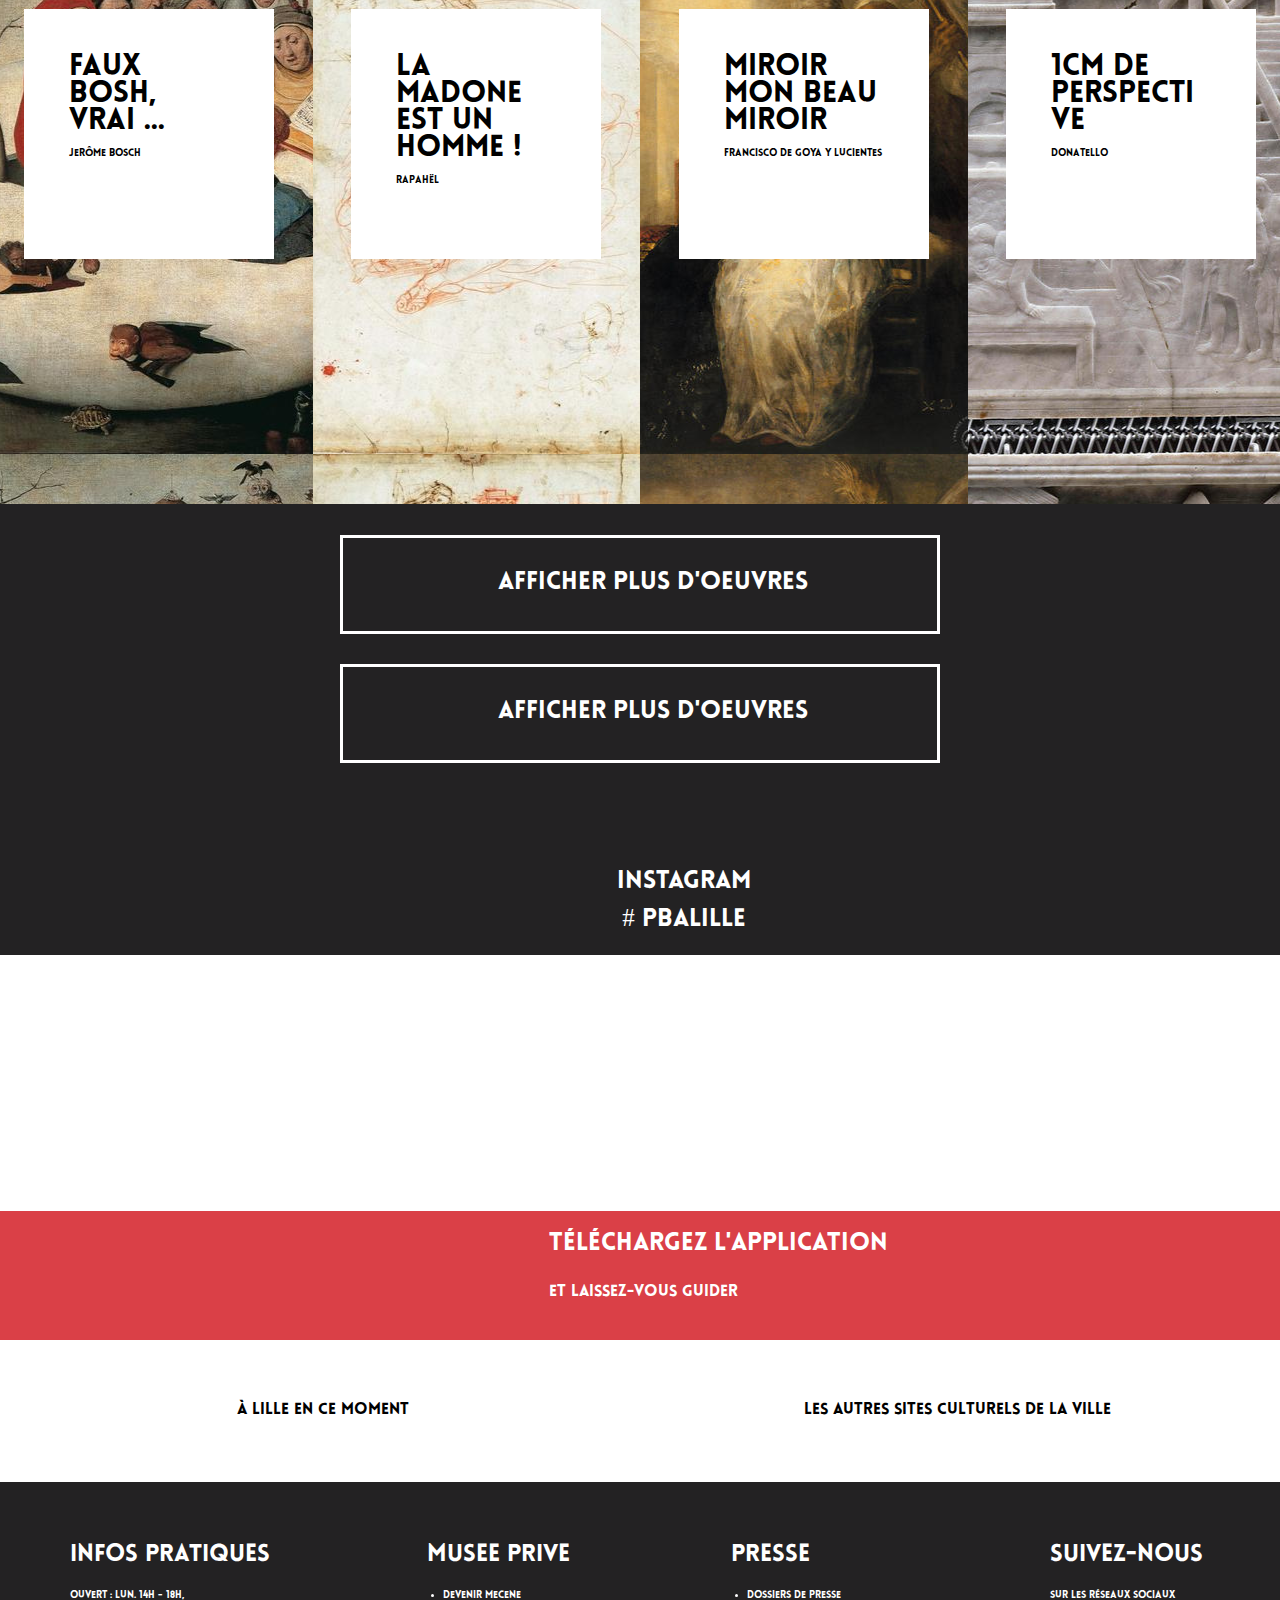
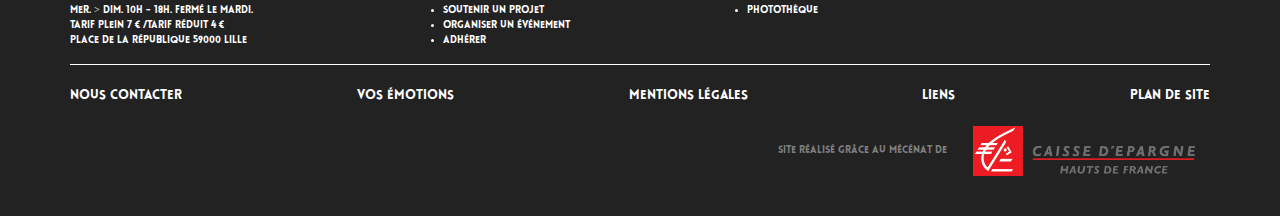
==== commit 22ede813: "adding carousel, overview. Change footer" ====
--- a/index.html
+++ b/index.html
@@ -72,11 +72,11 @@
 
 
 
-<div class="presentation d-none d-xl-block">
+<div class="presentation d-none d-xl-block"> <!-- presentation pc -->
   
-      <iframe src="https://www.youtube.com/embed/jCdGH5ab1bc" id="player" frameborder="0" allow="autoplay; encrypted-media" allowfullscreen></iframe>
-
-      <div class="fixed-pres-top row ">
+      <iframe src="https://www.youtube.com/embed/jCdGH5ab1bc" id="player" frameborder="0" allow="autoplay" allowfullscreen></iframe>
+
+      <div class="fixed-pres-top row zi-wrl">
 
                     <div class="offset-1 col-4">
                         
@@ -119,15 +119,15 @@
               
                   <i class="fas fa-ellipsis-v fa-2x"></i><br>
                   <a href="" class="size-title-pres">COLLECTIONS</a><br>
-                  <p>DÉCOUVREZ LES OVEUVRES</p>
+                  <p class="ftsz-20">DÉCOUVREZ LES OVEUVRES</p>
 
             </div>
 
             <div class="col-4 mx-auto txt-center familyfont white-txt-color">
               
-                  <i class="far fa-eye fa-2x"></i><br>
+                  <i class="fas fa-random fa-2x"></i><br>
                   <a href="" class="size-title-pres">VISITER</a><br>
-                  <p>INFO / PARCOURS / APPLICATIONS</p>
+                  <p class="ftsz-20rl">INFO / PARCOURS / APPLICATIONS</p>
 
             </div> <!-- class="col-10 mx-auto" -->
 
@@ -173,13 +173,228 @@
       </div> <!-- class="fixed-pres-top" -->
 
 
-</div><!-- presentation -->
+</div><!-- /presentation pc -->
+
+
+<!-- presentation mobile -->
+
+<!-- <div class="presentation-mb d-block d-xl-none">
+  
+      <div class="container first-part">
+            
+            <div class="row">
+              
+                  <div class="col-0 mx-auto mb-bar">
+                    
+
+
+                  </div>
+
+            </div>
+                   
+      </div>
+
+</div> --> <!-- class="presentation-mb d-xl-none" -->
+
+
+<div class="container-fluid presentation-mb d-xl-none pb-5 familyfont">
+
+  <div class="col-10 mx-auto">
+    
+        <h1 class="font-h1pres text-white text-center pb-2">PALAIS BEAUX-ARTS</h1>
+
+  </div>
+  
+  <div class="col-10 mx-auto mx-400">
+
+                          <div class="row bgwhite-pres-mb">
+                                <!-- barre de présentation -->
+                          </div>  <!-- class="row" --> 
+                          <div class="row">
+
+                                <div class="square-17px-mb bgwhite-pres-mb ml-auto">
+                                  
+                                </div>
+                            
+                          </div>  <!-- classe="row"  -->
+        
+      </div>
+
+  <a class="td-none" href="">
+    
+    
+      
+
+    <div class="row offset-1 col-10 pt-4">
+      <i class="fas fa-ellipsis-v fa-2x mx-auto rcolor"></i>
+    </div>
+
+    <div class="row offset-1 col-10 pt-3">
+      <h2 class="text-white mx-auto ftsz-18">COLLECTIONS</h2>
+    </div>
+
+    <div class="row offset-2 col-8 pt-1 pb-3">
+      <p class="text-white text-center mx-auto ftsz-15">DECOUVREZ LES OEUVRES</p>
+    </div>
+  </a>
+
+  <div class="col-10 mx-auto mx-400">
+
+                          
+                          <div class="row">
+
+                                <div class="square-17px-mb bgwhite-pres-mb mr-auto">
+                                  
+                                </div>
+                            
+                          </div>  <!-- classe="row"  -->
+                          <div class="row bgwhite-pres-mb">
+                                <!-- barre de présentation -->
+                          </div>  <!-- class="row" --> 
+                          <div class="row">
+
+                                <div class="square-17px-mb bgwhite-pres-mb ml-auto">
+                                  
+                                </div>
+                            
+                          </div>  <!-- classe="row"  -->
+        
+      </div>
+
+  <a class="td-none" href="">
+    <div class="offset-1 col-10"></div>
+
+    <div class="row offset-1 col-10 pt-4">
+      <i class="fas fa-random fa-2x mx-auto rcolor"></i>
+    </div>
+
+    <div class="row offset-1 col-10 pt-3">
+      <h2 class="text-white mx-auto ftsz-18">VISITER</h2>
+    </div>
+
+    <div class="row offset-1 col-10 pt-1 pb-3">
+      <p class="text-white text-center mx-auto ftsz-15">INFOS / PARCOURS / APPLICATIONS</p>
+    </div>
+
+    <div class="border-separation-PBA-index offset-1 col-10"></div>
+  </a>
+
+      <div class="col-10 mx-auto mx-400">
+
+                          <div class="row">
+
+                                <div class="square-17px-mb bgwhite-pres-mb mr-auto">
+                                  
+                                </div>
+                            
+                          </div>  <!-- classe="row"  -->
+                          <div class="row bgwhite-pres-mb">
+                                <!-- barre de présentation -->
+                          </div>  <!-- class="row" --> 
+                          
+        
+      </div>
+
+</div>
+
+<!-- /presentation mobile -->
 
 <!-- ========================SLIDER======================== -->
 
-
-
-<!-- ========================SLIDER======================== -->
+<div id="carouselExampleIndicators" class="carousel slide" data-ride="carousel">
+  <ol class="carousel-indicators">
+    <li data-target="#carouselExampleIndicators" data-slide-to="0" class="active"></li>
+    <li data-target="#carouselExampleIndicators" data-slide-to="1"></li>
+    <li data-target="#carouselExampleIndicators" data-slide-to="2"></li>
+    <li data-target="#carouselExampleIndicators" data-slide-to="3"></li>
+  </ol>
+<div class="carousel-inner">
+  <div class="carousel-item active bg-s1">
+
+    <!-- class*= bg-s.. is background-image -->
+
+    <div class="carousel-caption">
+      <div class="captionContainer">
+        <div class="col-12 mx-auto lockBarTop pt-0 mt-0"></div>
+        <a class="sliderText cW td-none" href="#">
+            <article class="text-white familyfont">
+                <h2 class="ftsz-40">PASS PBA +</h2>
+                <p class="subtitle">LE MUSÉE EN ILLIMITÉ</p>
+                <p class="date">En vente en ligne et aux caisses du musée</p>
+            </article>
+        </a>
+        <div class="lockBarBot col-12 mx-auto"></div>
+      </div>
+    </div>
+  </div>
+  <div class="carousel-item bg-s2">
+
+    <!-- class*= bg-s.. is background-image -->
+
+    <div class="carousel-caption">
+      <div class="captionContainer">
+        <div class="col-12 mx-auto lockBarTop"></div>
+        <a class="sliderText cW td-none" href="#">
+            <article class="text-white familyfont">
+                <h2 class="ftsz-40">NOUVELLE APPLI</h2>
+                <p class="subtitle">MON GUIDE DE POCHE</p>
+                <p class="date">Gratuit</p>
+            </article>
+        </a>
+        <div class="lockBarBot col-12 mx-auto"></div>
+      </div>
+    </div>
+  </div>
+  <div class="carousel-item bg-s3">
+
+    <!-- class*= bg-s.. is background-image -->
+    
+    <div class="carousel-caption">
+      <div class="captionContainer">
+        <div class="col-12 mx-auto lockBarTop"></div>
+        <a class="sliderText cW td-none" href="#">
+            <article class="text-white familyfont">
+                <i class="fas fa-clipboard-list fa-3x pb-2"></i>
+                <h2 class="ftsz-40">ATELIERS VACANCES</h2>
+                <p class="subtitle">TOUS ARTISTES!</p>
+                <p class="date">Inscription à la séance -Juil. 2018</p>
+            </article>
+        </a>
+        <div class="lockBarBot col-12 mx-auto"></div>
+      </div>
+    </div>
+  </div>
+  <div class="carousel-item bg-s4">
+
+    <!-- class*= bg-s.. is background-image -->
+
+    <div class="carousel-caption">
+      <div class="captionContainer">
+        <div class="col-12 mx-auto lockBarTop"></div>
+        <a class="sliderText cW td-none" href="#">
+            <article class="text-white familyfont">
+                <i class="far fa-sun fa-3x pb-2"></i>
+                <h2 class="ftsz-40">RENAISSANCE DES PLANS-RELIEFS</h2>
+                <p class="subtitle">LE CHANTIER EST LANCÉ!</p>
+                <p class="date">Réouverture du département: mars 2019</p>
+            </article>
+        </a>
+        <div class="lockBarBot col-12 mx-auto"></div>
+      </div>
+    </div>
+  </div>
+  
+    </div>
+</div><!-- end .carousel-inner-->
+<a href="#myCarousel" class="carousel-control-prev" data-slide="prev">
+  <span class="carousel-control-prev-icon"></span>
+</a>
+<a href="#myCarousel" class="carousel-control-next" data-slide="next">
+  <span class="carousel-control-next-icon"></span>
+</a>
+</div><!-- end .carousel-->
+
+<!-- ======================== /SLIDER ======================== -->
 
 <div class="row bckgrnd-foot txt-center subtitle-pad">
   
@@ -299,13 +514,32 @@
 
 </div><!-- fin section insta-overview -->
 
-
-
-
-
-
-
-
+<!-- mini gallery -->
+<div class="grid-container">
+
+  <div class="gridpic-container-1">
+      <a href=""><div class="red-opacity"></div></a>
+  </div> <!-- /#1 -->
+  <div class="gridpic-container-2">
+      <a href=""><div class="red-opacity"></div></a>
+  </div> <!-- /#2 -->
+  <div class="gridpic-container-3">
+      <a href=""><div class="red-opacity"></div></a>
+  </div> <!-- /#3 -->
+  <div class="gridpic-container-4">
+      <a href=""><div class="red-opacity"></div></a>
+  </div> <!-- /#4 -->
+  <div class="d-md-none d-xl-block gridpic-container-5">
+      <a href=""><div class="red-opacity"></div></a>
+  </div> <!-- /#5 -->
+  
+</div><!-- /grid container -->
+
+
+
+
+
+<!-- footer -->
 <div class="container-fluid bckgrnd-red prefooter-pad tch link-prefoot">
     <a href="">
         <div class="row">
@@ -570,10 +804,10 @@
 
 
 
-<div class="container-fluid d-none d-xl-block col-12 p-0 m-0 familyfont bckgrnd-foot">
+<div class="container-fluid d-none d-xl-block col-12  familyfont bckgrnd-foot p-0">
         <div class="container">
               <div class="row bckgrnd-foot">
-    <div class="mt-5 firstfooter col-3 text-left mx-auto">
+    <div class="mt-5 firstfooter col-3 text-left p-0">
       <i class="fas fa-info-circle fa-3x white-txt-color"></i>
       <h4 class="white-txt-color big-lh">INFOS PRATIQUES</h4>
       <ul class="ml-0 mr-0 pl-0 pr-0 textagenda1">
@@ -601,7 +835,7 @@
         <li class="tch pointer">Photothèque</li>
       </ul>
     </div>
-    <div class="mt-5 forthfooter col-2 text-left mx-auto">
+    <div class="mt-5 forthfooter col-2 ml-auto pl-azy pr-0">
       <i class="fab fa-hubspot fa-3x white-txt-color"></i>
       <a href=""><h4 class="tch big-lh">SUIVEZ-NOUS</h4></a>
       <ul class="ml-0 mr-0 pl-0 pr-0">
@@ -629,7 +863,7 @@
 
               <div class="row">
                 
-                     <div class="col-12 grid-ft">
+                     <div class="col-12 grid-ft p-0">
                 
                     <div class="flex-container">
 
@@ -672,16 +906,16 @@
 </div>
 <div class="d-none d-xl-block container-fluid bckgrnd-foot">
       <div class="container pad-bot-footend">
-            <div class="grid-container">
+            <div class="idk-container">
                   
                 
                     <div class="foot-end-right textagenda1 familyfont tch5">Site réalisé grâce au mécénat de</div> <!-- class="offset-10 col-1" -->
 
-                    <div class="foot-end-right-2">
+                    <a href="#" class="foot-end-right-2">
                       
                           <img src="img/mecene.png" alt="caisse d'épargne" style="width: 100%;">
 
-                    </div> <!-- class="col-1" -->
+                    </a> <!-- class="col-1" -->
 
               
             </div> <!-- class="row" -->
--- a/css/main.css
+++ b/css/main.css
@@ -595,6 +595,9 @@
   font-size: 50px;
   text-decoration: none;
   color: #fff;
+  
+  height: 30vh;
+  width: 500px;
 }
 
 .size-title-pres:hover
@@ -602,6 +605,167 @@
   text-decoration: none;
   color: #fff;
 }
+
+/*end pres pc*/
+
+
+
+
+
+
+
+
+/*start pres mobile*/
+
+.presentation-mb
+{
+  background-image: url('../img/pres--mobile.jpg');
+  background-position: center;
+  height: 600px;
+  padding-top: 100px;
+}
+
+
+
+.td-none:hover
+{
+  text-decoration: none;
+}
+
+.bgwhite-pres-mb
+{
+  background-color: #fff;
+  height: 7px;
+}
+
+.square-17px-mb
+{
+  width: 7px;
+}
+
+.font-h1pres
+{
+  letter-spacing: -1px;
+  font-size: 1.9em;
+}
+
+.mx-400
+{
+  max-width: 350px;
+}
+
+.rcolor
+{
+  color: #fff;
+  transition: color 0.5s;
+}
+.td-none:hover .rcolor
+{
+  color: #da4047;
+}
+
+/*end pres mobile*/
+
+/*slider*/
+
+.h-slider
+{
+  height: 450px;
+}
+
+.h-slider img
+{
+  height: 450px;
+}
+
+.bg-s1
+{
+  background-image: url('../img/slide-1.jpg');
+  background-position: center;
+  background-size: cover;
+  height: 500px;
+}
+
+.bg-s2 /*Tentative de bg*/
+{
+  background-image: url('../img/slide-2.jpg');
+  background-position: center;
+  background-size: cover;
+  height: 500px;
+}
+
+.bg-s3
+{
+  background-image: url('../img/slide-3.jpg');
+  background-position: center;
+  background-size: cover;
+  height: 500px;
+}
+
+.bg-s4
+{
+  background-image: url('../img/slide-4.jpg');
+  background-position: center;
+  background-size: cover;
+  height: 500px;
+}
+
+.h-txt-slider
+{
+  height: 500px;
+  
+  background-color: blue;
+}
+
+.sliderText:hover i
+{
+  color: #da4047;
+  transition: color 0.3s;
+}
+
+/**Section2-Carousel*/
+
+.squareChip{
+  height: 15px;
+  width: 15px;
+  border: 2px solid white;
+}
+
+.carousel-container,
+.imgCarousel{
+  height: 500px;
+}
+
+.carousel-caption{
+  margin-bottom: 1.5rem;
+}
+
+.captionContainer{
+  height: 350px;
+}
+
+.lockBarTop,
+.lockBarBot{
+  width: 100%;
+  height: 35px;
+  border-left: 15px solid white;
+  border-right: 15px solid white;
+}
+
+.lockBarTop{
+  border-top: 15px solid white;
+  margin-bottom: 75px;
+}
+
+.lockBarBot{
+  border-bottom: 15px solid white;
+  margin-top: 75px;
+}
+
+/*/slider*/
+
+
+
 
 .white-txt-color
 {
@@ -767,10 +931,32 @@
   
 }
 
+.ftsz-40
+{
+  font-size: 40px;
+}
+
+.ftsz-20rl
+{
+  font-size: 20px;
+  /*display: inline-block;*/  
+}
+
+.ftsz-18
+{
+  font-size: 1.5em;
+}
+
 .ftsz-16
 {
   font-size: 16px;
 }
+
+.ftsz-15
+{
+  font-size: 0.9em;
+}
+
 .icon-ov-insta
 {
   /*display: inline-block;*/
@@ -779,6 +965,66 @@
   margin-right: 25px;
 }
 
+.grid-container 
+{
+  display: grid;
+  height: 100%;
+  grid-template-columns: 100vw;
+  grid-template-rows: 100vw 100vw 100vw 100vw 100vw;
+}
+
+.gridpic-container-1
+{
+  background-size: cover;
+  background-image: url('https://scontent.cdninstagram.com/vp/2fad685350acf95142d427e190caa89e/5BECCE47/t51.2885-15/sh0.08/e35/s640x640/37353798_1732008146868545_1248718817408843776_n.jpg');
+}
+
+.gridpic-container-2
+{
+  background-size: cover;
+  background-image: url('https://scontent.cdninstagram.com/vp/e62e6d0a0ca2a6564287b232c314fa8e/5BD9F550/t51.2885-15/sh0.08/e35/s640x640/37091818_424603971381223_377070851251503104_n.jpg');
+
+}
+
+.gridpic-container-3
+{
+  background-size: cover;
+  background-image: url('https://scontent.cdninstagram.com/vp/5146c8d2760f142fddae20dc22511ebd/5BDE37C2/t51.2885-15/sh0.08/e35/s640x640/36922639_1874827042822953_6664366329316769792_n.jpg')
+}
+
+.gridpic-container-4
+{
+  background-size: cover;
+  background-image: url('https://scontent.cdninstagram.com/vp/62b45412167b48b3bdc444f9e1a7ba32/5BF08666/t51.2885-15/sh0.08/e35/s640x640/37087150_2054712778191789_3569807573248901120_n.jpg')
+}
+
+.gridpic-container-5
+{
+  background-size: cover;
+  background-image: url('https://scontent.cdninstagram.com/vp/564bf8253f2810fcc5a91123584e6237/5BF4188D/t51.2885-15/sh0.08/e35/s640x640/36934881_303640903535028_7997068241446895616_n.jpg')
+}
+
+
+
+.red-opacity
+{
+  background-color: #da4047;
+  width: 100%;
+  height: 100%;
+  opacity: 0;
+  transition: opacity 0.5s;
+  
+}
+
+.red-opacity:hover
+{
+  opacity: 0.8;
+}
+
+.zi-wrl
+{
+  z-index: 3;
+}
 
 /*==============================================================================================================================================*/
 
@@ -830,6 +1076,10 @@
   font-size: 12px;
 }
 
+.pl-azy
+{
+  padding-left: 30px;
+}
 .bordera
 {
   display: block; 
@@ -888,7 +1138,33 @@
   font-family: Lovelo;
 }
 
-.grid-container 
+
+.foot-end-right
+{
+  grid-column: 4;
+  grid-row: 1;
+  line-height: 49.8px;
+  text-align: center;
+}
+
+.foot-end-right-2
+{
+  grid-column: 5;
+  grid-row: 1;
+  text-align: right;
+}
+
+.pad-bot-footend
+{
+  padding-bottom: 40px;
+}
+
+.pad-top-footend
+{
+  padding-top: 30px;
+}
+
+.idk-container
 {
   display: grid;
   height: 100%;
@@ -897,33 +1173,21 @@
   width: 100%;
 }
 
-
-.foot-end-right
-{
-  grid-column: 4;
-  grid-row: 1;
-  line-height: 49.8px;
-  text-align: center;
-}
-
-.foot-end-right-2
-{
-  grid-column: 5;
-  grid-row: 1;
-  text-align: right;
-}
-
-.pad-bot-footend
-{
-  padding-bottom: 40px;
-}
-
-.pad-top-footend
-{
-  padding-top: 30px;
-}
-
-
+@media screen and (max-width: 400px)
+{
+  .presentation-mb
+  {
+    height: 700px;
+  }
+
+  .grid-container 
+  {
+    display: grid;
+    height: 100%;
+    grid-template-columns: 100vw;
+    grid-template-rows: 100vw 100vw 100vw 100vw 100vw;
+  }
+}
 
 @media screen and (min-width: 768px)
 {
@@ -939,6 +1203,14 @@
     border: none;
  }
 
+ .grid-container 
+  {
+    display: grid;
+    height: 100%;
+    grid-template-columns: 50vw 50vw;
+    grid-template-rows: 50vw 50vw;
+  }
+
 }
 
 
@@ -966,10 +1238,11 @@
     border: 5px solid white;
   }
 
-}
-
-
-@media screen and (min-width: 1280px)
+  
+}
+
+
+@media screen and (min-width: 1200px)
 {
   .bordera
   {
@@ -1002,6 +1275,16 @@
   {
     line-height: 50px;
   }
+
+  .grid-container 
+  {
+    display: grid;
+    height: 100%;
+    grid-template-columns: 20vw 20vw 20vw 20vw 20vw;
+    grid-template-rows:  20vw;
+  }
+
+
 }
 
 
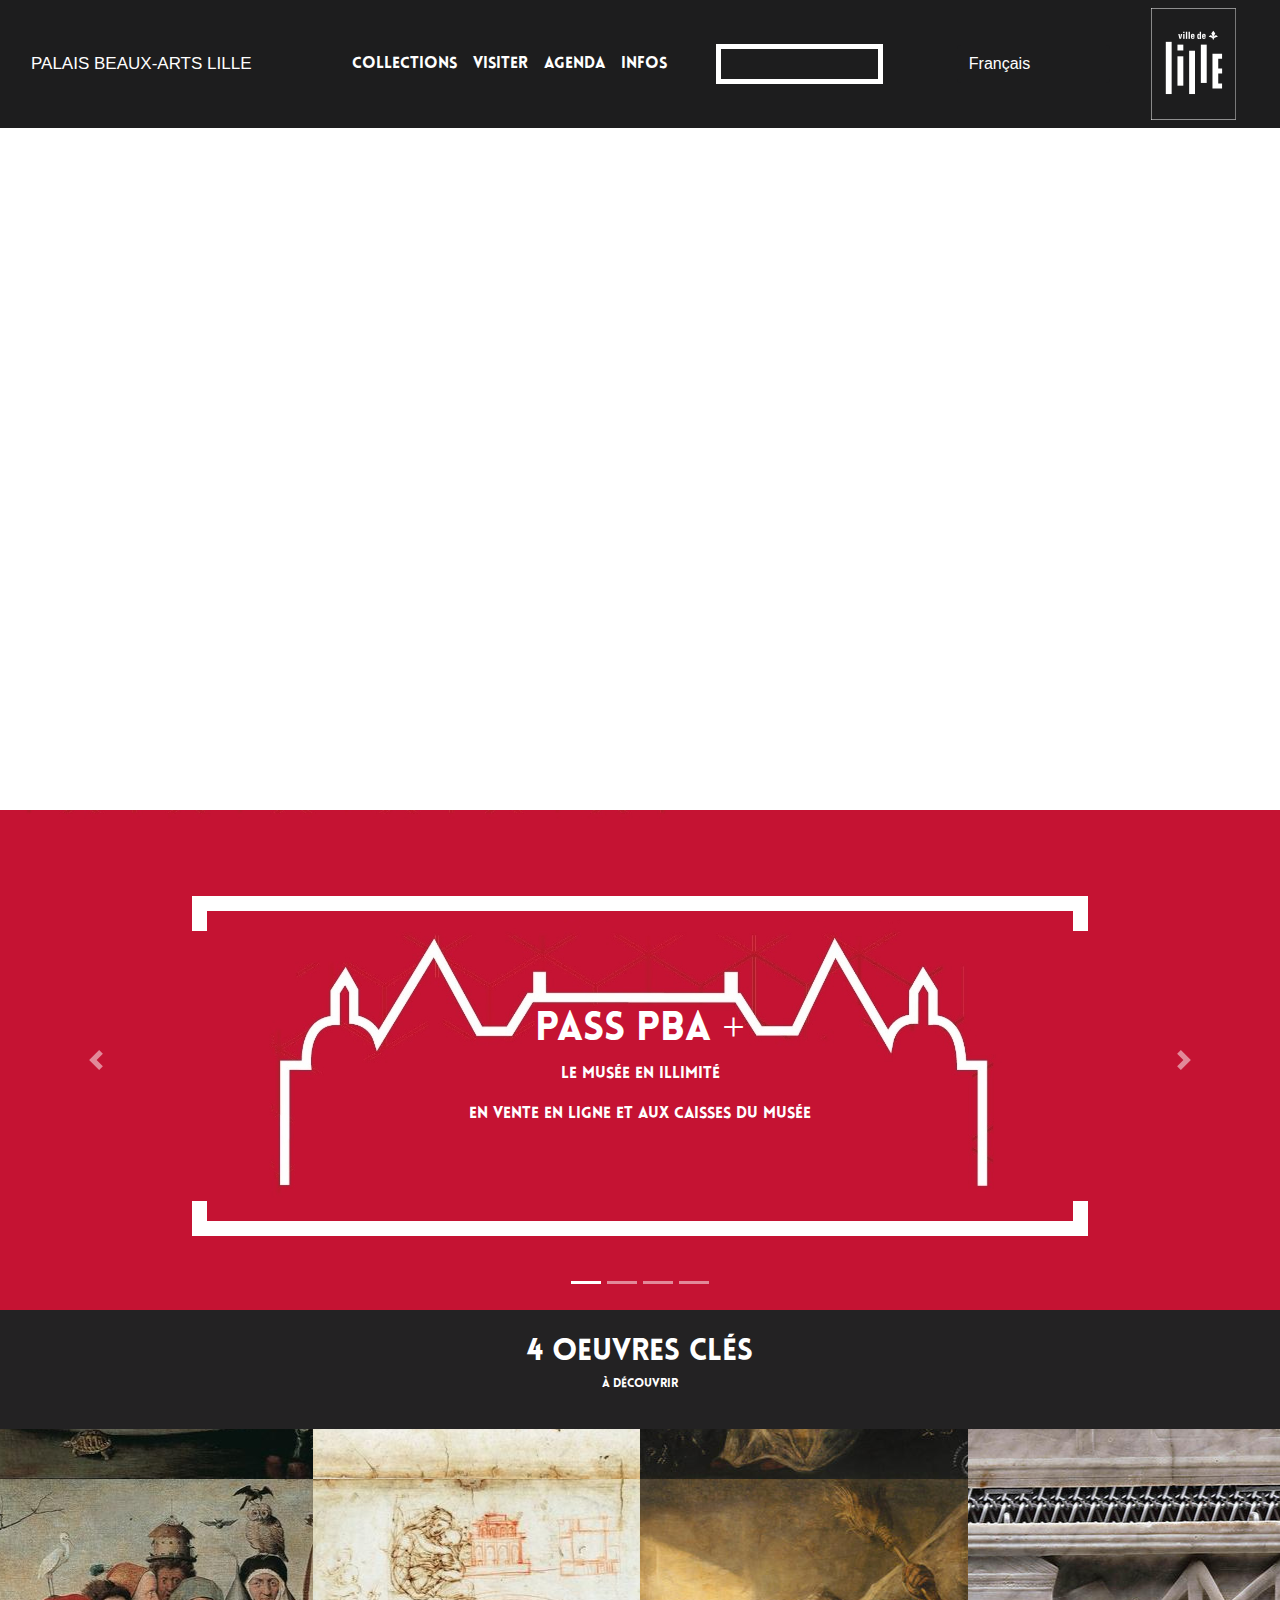
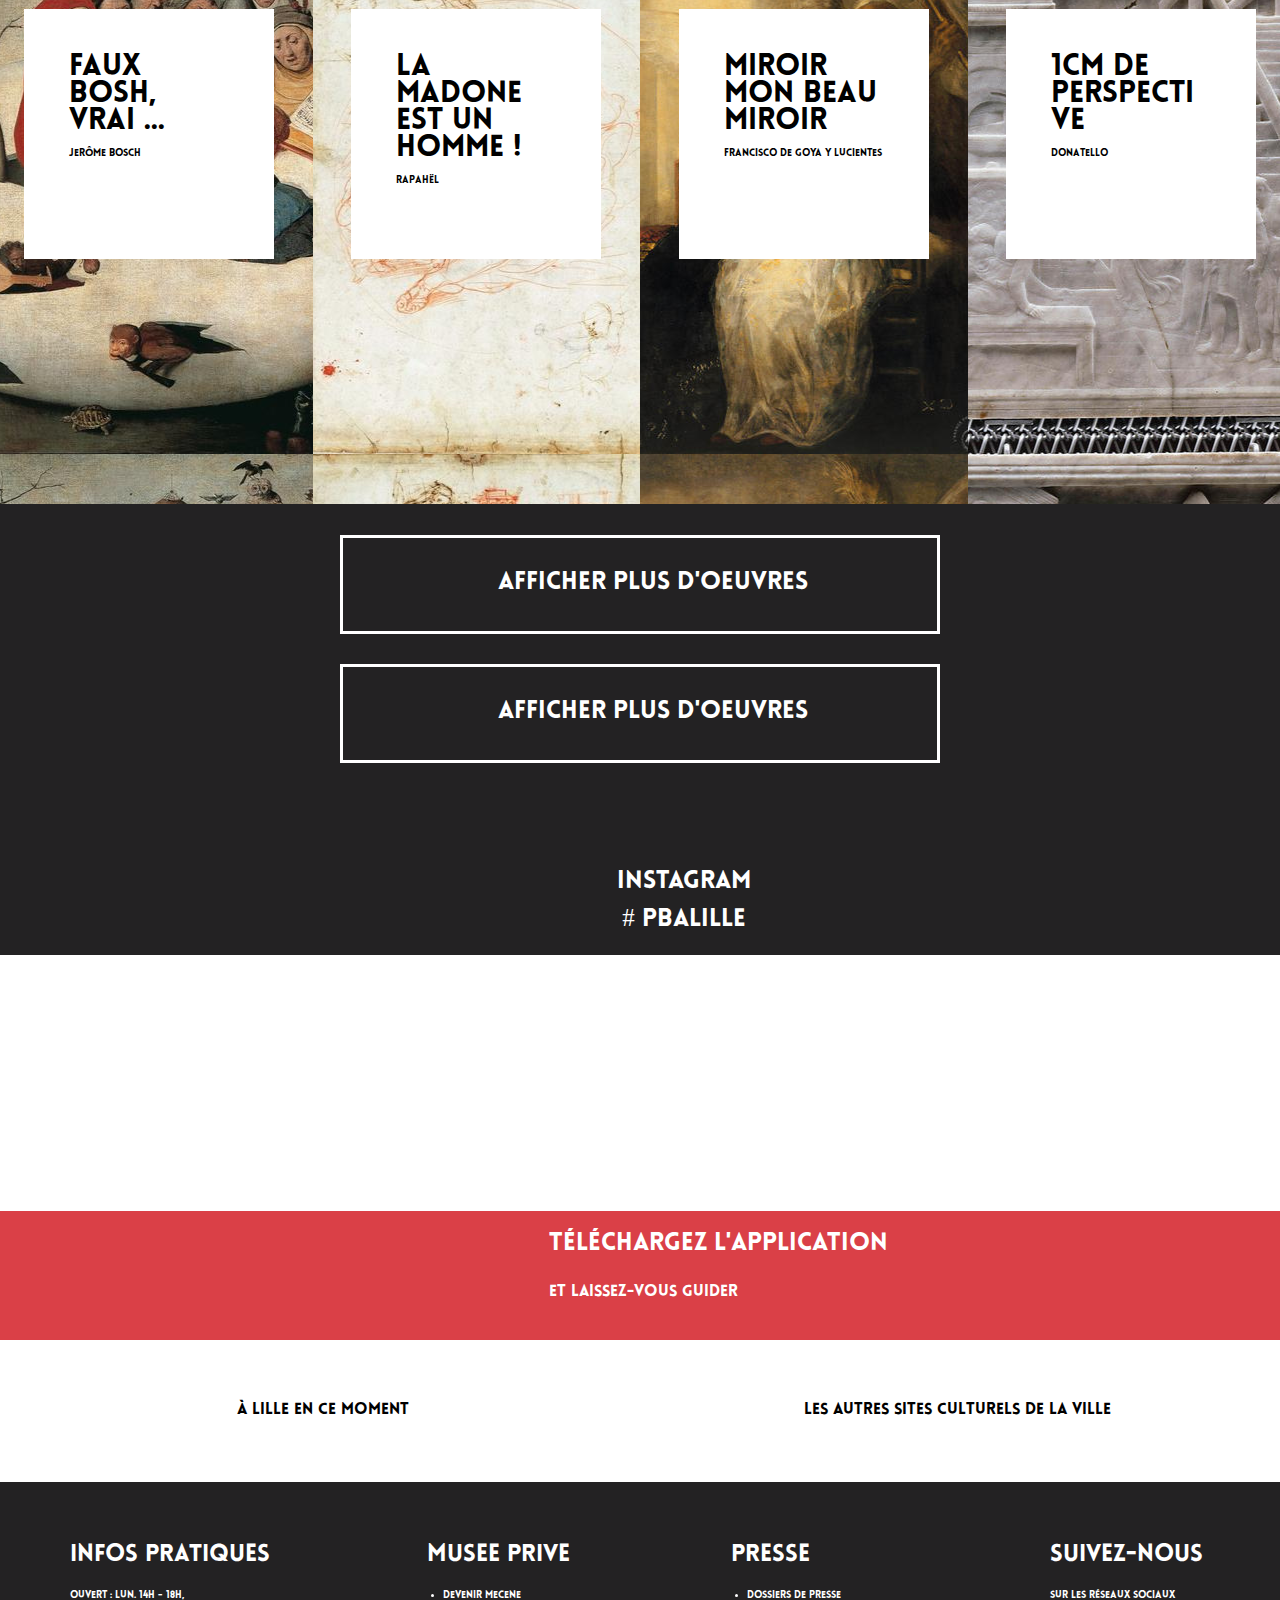
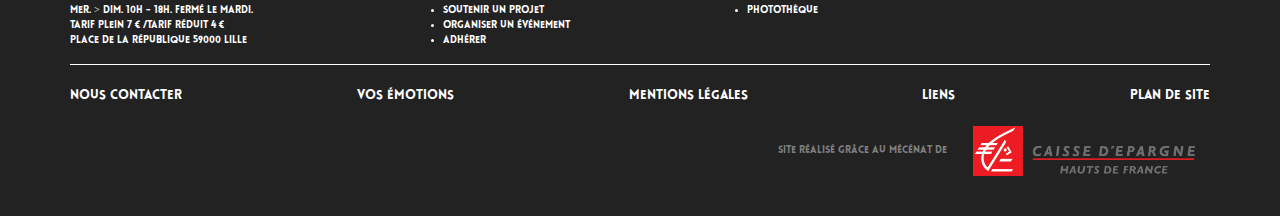
==== commit 163cd7a6: "change slider" ====
--- a/index.html
+++ b/index.html
@@ -383,16 +383,17 @@
       </div>
     </div>
   </div>
-  
+  <a class="carousel-control-prev" href="#carouselExampleIndicators" role="button" data-slide="prev">
+    <span class="carousel-control-prev-icon" aria-hidden="true"></span>
+    <span class="sr-only">Previous</span>
+  </a>
+  <a class="carousel-control-next" href="#carouselExampleIndicators" role="button" data-slide="next">
+    <span class="carousel-control-next-icon" aria-hidden="true"></span>
+    <span class="sr-only">Next</span>
+  </a>
     </div>
 </div><!-- end .carousel-inner-->
-<a href="#myCarousel" class="carousel-control-prev" data-slide="prev">
-  <span class="carousel-control-prev-icon"></span>
-</a>
-<a href="#myCarousel" class="carousel-control-next" data-slide="next">
-  <span class="carousel-control-next-icon"></span>
-</a>
-</div><!-- end .carousel-->
+
 
 <!-- ======================== /SLIDER ======================== -->
 
@@ -408,9 +409,10 @@
 
 <div class="row">
   
-      <div class="col-12 col-xl-3 oeuvre-1 pad-oeuvre cart-title familyfont">
-        
-          <a href="" class="cart-title">
+    <a href="" class="cart-title col-12 col-xl-3 p-0 m-0 td-none">
+      <div class="oeuvre-1 col-12 pad-oeuvre cart-title familyfont">
+        
+        
               <div class="cart mx-auto">
               
                   <p>
@@ -419,13 +421,14 @@
                   </p>
 
             </div> <!-- class="encart" -->
-          </a>
-
+          
       </div> <!-- class="col-12 col-xl-3" -->
-
-      <div class="col-12 col-xl-3 oeuvre-2 pad-oeuvre cart-title familyfont">
-        
-        <a href="" class="cart-title">
+    </a>
+
+    <a href="" class="cart-title col-12 col-xl-3 p-0 m-0 td-none">
+      <div class="col-12 oeuvre-2 pad-oeuvre cart-title familyfont">
+        
+        
               <div class="cart mx-auto">
               
                   <p>
@@ -434,14 +437,16 @@
                   </p>
 
             </div> <!-- class="encart" -->
-        </a>
+        
 
       </div> <!-- class="col-12 col-xl-3" -->
-
-      <div class="col-12 col-xl-3 oeuvre-3 pad-oeuvre cart-title familyfont">
-
-
-        <a href="" class="cart-title">
+    </a>
+
+    <a href="" class="cart-title col-12 col-xl-3 p-0 m-0 td-none">
+      <div class="col-12 oeuvre-3 pad-oeuvre cart-title familyfont">
+
+
+
           
             <div class="cart mx-auto">
               
@@ -452,16 +457,19 @@
 
             </div> <!-- class="encart" -->
 
-        </a>
+        
         
             
 
       </div> <!-- class="col-12 col-xl-3" -->
-
-      <div class="col-12 col-xl-3 oeuvre-4 pad-oeuvre cart-title familyfont">
-        
-
-        <a href="" class="cart-title">
+    </a>
+
+    <a href="" class="cart-title col-12 col-xl-3 p-0 m-0 td-none">
+
+      <div class="col-12 oeuvre-4 pad-oeuvre cart-title familyfont">
+        
+
+       
           
             <div class="cart mx-auto">
               
@@ -472,10 +480,11 @@
 
             </div> <!-- class="encart" -->
 
-        </a>
+       
             
 
       </div> <!-- class="col-12 col-xl-3" -->
+    </a>
 
 
 
